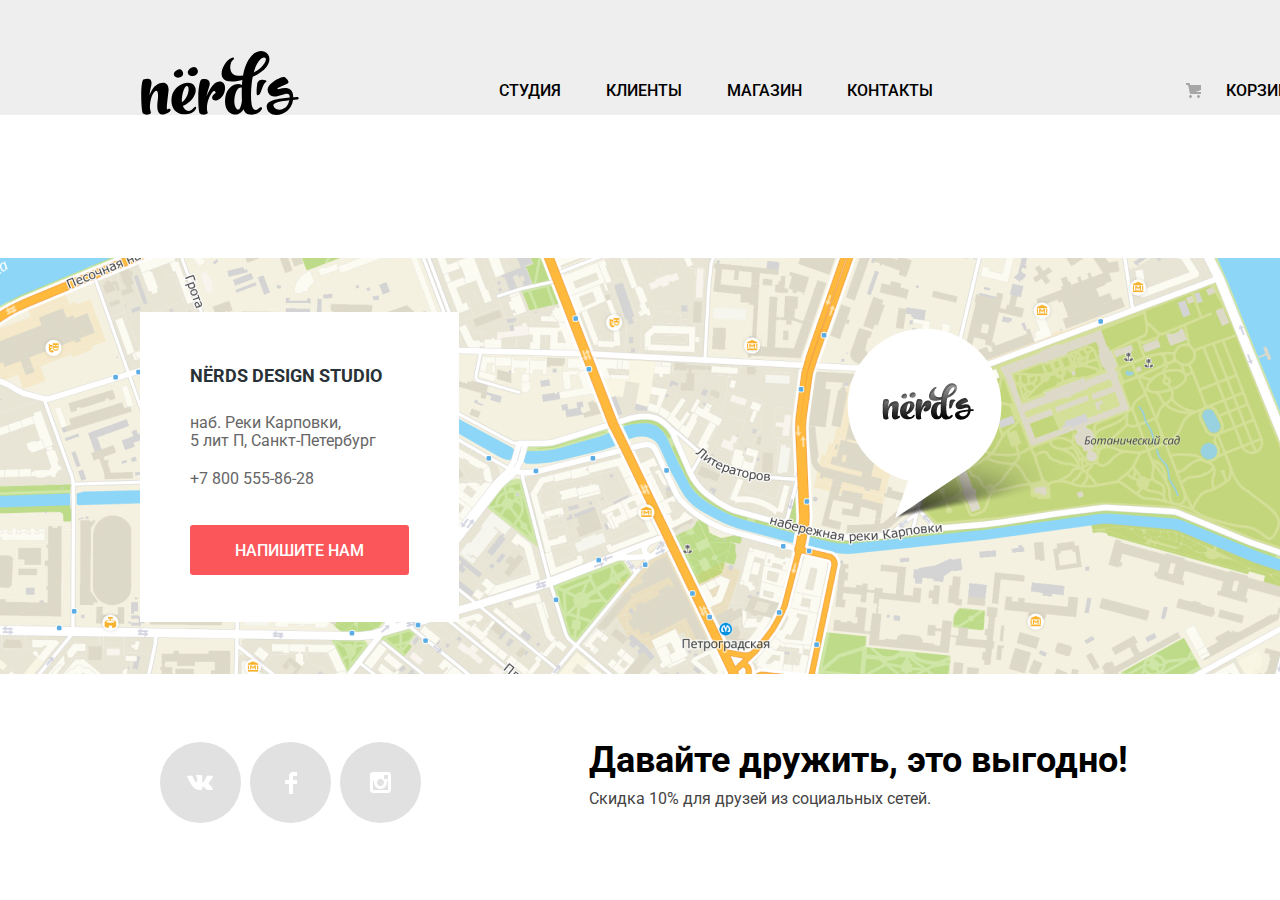
==== blank.html @ f20ac459 "upd" ====
<!DOCTYPE html>
<html class="page" lang="ru">

<head>
  <meta charset="utf-8" />
  <title>HTML Academy: Nerds</title>
  <link rel="icon" href="favicon.ico" />
  <link rel="icon" href="img/favicons/icon.svg" type="image/svg+xml" />
  <link rel="apple-touch-icon" href="img/favicons/180x180.png" sizes="180x180" />
  <link rel="manifest" href="manifest.webmanifest" />
  <link rel="stylesheet" href="https://fonts.googleapis.com/css2?family=Roboto:wght@400;500;700&display=swap" />
  <link rel="stylesheet" href="css/normalize.css" />
  <link rel="stylesheet" href="css/style.css" />
</head>

<body class="page-body">
  <header class="main-header">
    <nav class="main-navigation">
      <a class="header-logo" href="index.html"><img src="img/nerds-logo.svg" width="160" height="65"
        alt="Логотип Nerds"></a>
      <ul class="site-navigation">
        <li>
          <a class="site-navigation-link" href="index.html">Студия</a>
        </li>
        <li>
          <a class="site-navigation-link" href="blank.html">Клиенты</a>
        </li>
        <li>
          <a class="site-navigation-link" href="catalog.html">Магазин</a>
        </li>
        <li>
          <a class="site-navigation-link" href="blank.html">Контакты</a>
        </li>
      </ul>
      <div class="header-cart">
        <a href=""> корзина </a>
      </div>
    </nav>
</header>
  <main></main>
  <footer class="page-footer">
    <!-- тут будет карта -->
    <div class="map">
      <div class="map-image">
        <iframe src="https://yandex.ru/map-widget/v1/?um=constructor%3Ad5baaa5e708f5cc276d0650d82e32cb45ed8c13441041d5414aa9b1915f61ca3&amp;source=constructor"
        width="100%" height="416" frameborder="0" title="наб. Реки Карповки, 5 лит П, Санкт-Петербург"></iframe>
      </div>
      <img class="map-marker" src="img/map-marker.png" width="231" height="190" alt="маркер на карте" />
    </div>
    <div class="page__footer__container">
      <div class="contacts">
        <h2>NЁRDS DESIGN STUDIO</h2>
        <div class="adresse">
          <p>
            наб. Реки Карповки, <br>
            5 лит П, Санкт-Петербург
          </p>
          <p>
            <a class="contacts-phone" href="tel:+78005558628">+7 800 555-86-28</a>
          </p>
        </div>
        <a class="button contacts__btn">Напишите нам</a>
      </div>
      <div class="social">
        <h2 class="visually-hidden">Соц сети</h2>
        <ul>
          <li>
            <a class="social-button" href=""> <span class="visually-hidden">VK</span><svg width="27" height="15"
                viewBox="0 0 27 15" fill="none" xmlns="http://www.w3.org/2000/svg">
                <path
                  d="M16.138 11.51C17.094 11.201 18.318 13.55 19.621 14.449C20.599 15.13 21.348 14.983 21.348 14.983L24.821 14.933C24.821 14.933 26.636 14.821 25.778 13.379C25.707 13.259 25.275 12.31 23.193 10.357C21.016 8.31404 21.311 8.64504 23.932 5.11304C25.529 2.96004 26.168 1.64504 25.968 1.08504C25.776 0.546037 24.603 0.686037 24.603 0.686037L20.69 0.713037C20.309 0.714037 19.986 0.832037 19.839 1.22804C19.836 1.23204 19.218 2.89404 18.394 4.30704C16.653 7.29604 15.958 7.45504 15.67 7.26804C15.009 6.83504 15.176 5.53104 15.176 4.60404C15.176 1.70704 15.608 0.499037 14.33 0.187037C13.903 0.0830374 13.591 0.0150374 12.502 0.00503741C11.11 -0.0159626 9.92797 0.00503743 9.25797 0.334037C8.81297 0.557037 8.47197 1.04604 8.67897 1.07404C8.93897 1.10904 9.52197 1.23404 9.83397 1.66004C10.235 2.21204 10.223 3.44904 10.223 3.44904C10.223 3.44904 10.452 6.86004 9.68297 7.28304C9.15497 7.57304 8.43297 6.98104 6.87997 4.26704C6.08697 2.87904 5.48797 1.34504 5.48797 1.34504C5.48797 1.34504 5.37197 1.06004 5.16197 0.904037C4.91197 0.719037 4.56197 0.660037 4.56197 0.660037L0.84797 0.684037C0.84797 0.684037 0.28997 0.700037 0.0849697 0.946037C-0.0970303 1.16404 0.0699697 1.61404 0.0699697 1.61404C0.0699697 1.61404 2.97897 8.49504 6.27297 11.961C9.29297 15.143 12.725 14.932 12.725 14.932H14.28C14.28 14.932 14.749 14.878 14.989 14.62C15.213 14.38 15.203 13.929 15.203 13.929C15.203 13.929 15.172 11.82 16.138 11.51Z"
                  fill="white" />
              </svg>
            </a>
          </li>
          <li>
            <a class="social-button" href=""><span class="visually-hidden">FB</span><svg width="12" height="22"
                viewBox="0 0 12 22" fill="none" xmlns="http://www.w3.org/2000/svg">
                <path d="M12 4V0H8C5.79086 0 4 1.79086 4 4V8H0V12H4V22H8V12H12V8H8V4H12Z" fill="white" />
              </svg>
            </a>
          </li>
          <li>
            <a class="social-button" href=""><span class="visually-hidden">Insta</span><svg width="21" height="21"
                viewBox="0 0 21 21" fill="none" xmlns="http://www.w3.org/2000/svg">
                <path fill-rule="evenodd" clip-rule="evenodd"
                  d="M3 0H18C19.65 0 21 1.35 21 3V18C21 19.65 19.65 21 18 21H3C1.35 21 0 19.65 0 18V3C0 1.35 1.35 0 3 0ZM14 10.5C14 8.57 12.43 7 10.5 7C8.57 7 7 8.57 7 10.5C7 12.43 8.57 14 10.5 14C12.43 14 14 12.43 14 10.5ZM3 18V9H4.181C4.0626 9.49127 4.00186 9.99467 4 10.5C4 14.0899 6.91015 17 10.5 17C14.0899 17 17 14.0899 17 10.5C16.9986 9.99464 16.9379 9.49118 16.819 9H18V18H3ZM14 7H18V3H14V7Z"
                  fill="white" />
              </svg>
            </a>
          </li>
        </ul>
        <p>Давайте дружить, это выгодно!</p>
        <p>Скидка 10% для друзей из социальных сетей.</p>
      </div>
    </div>
  </footer>
  <!-- модальное окно -->
  <section class="modal">
    <div class="modal-window">
      <h2 class="modal-header"> Напишите нам</h2>
      <form action="https://echo.htmlacademy.ru" method="post">
        <fieldset>
          <ul class="modal-form" >
            <li class="form-item">
              <label class="modal-label" for="name">Ваше имя:</label>
              <input type="text" name="name" id="name" placeholder="Имя Фамилия" required>
            </li>
            <li class="form-item">
              <label class="modal-label" for="e-mail">Ваш email:</label>
              <input type="email" name="e-mail" id="e-mail" placeholder="email@example.com" required>
            </li>
            <li class="form-item">
              <label class="modal-label" for="mail">Текст письма:</label>
              <textarea id="mail" name="text" placeholder="В свободной форме" cols="30" rows="10"></textarea>
            </li>
          </ul>
        </fieldset>
        <button class="button modal-btn-send" type="submit" value="">Отправить</button>
      </form>
      <button class="modal-close" type="button" aria-label="Закрыть модальное окно">
        <svg width="21" height="21" viewBox="0 0 21 21" fill="none" xmlns="http://www.w3.org/2000/svg">
          <g clip-path="url(#clip0_26864_383)">
            <path
              d="M13.3391 10.5088L20.7163 3.13165C21.1056 2.74233 21.1056 2.1058 20.7163 1.71647L19.3011 0.300294C18.9118 -0.0890303 18.2752 -0.0890303 17.8859 0.300294L10.5088 7.67844L3.13163 0.301295C2.7423 -0.0880295 2.10577 -0.0880295 1.71645 0.301295L0.301271 1.71647C-0.0880537 2.1058 -0.0880537 2.74233 0.301271 3.13165L7.67842 10.5088L0.301271 17.8859C-0.0880537 18.2753 -0.0880537 18.9118 0.301271 19.3011L1.71745 20.7163C2.10678 21.1056 2.74331 21.1056 3.13263 20.7163L10.5098 13.3392L17.8869 20.7163C18.2762 21.1056 18.9128 21.1056 19.3021 20.7163L20.7173 19.3011C21.1066 18.9118 21.1066 18.2753 20.7173 17.8859L13.3391 10.5088Z"
              fill="#FB565A" />
          </g>
          <defs>
            <clipPath id="clip0_26864_383">
              <rect width="21" height="21" fill="white" />
            </clipPath>
          </defs>
        </svg>
      </button>
    </div>
  </section>
</body>

</html>
---- css/style.css ----
/* Variables */
:root {
  --basic-grey: #eeeeee;
  --basic-grey-2: #E1E1E1;
  --basic-grey-hover: #dfdfdf;
  --basic-grey-active: #d5d5d5;
  --basic-grey-current-pagination: #dbdbdb;
  --grey-scale: #D7DCDF;
  --grey-color: #ababab;
  --grey-color-2: #C1C1C1;
  --grey-color-3: #D7DCDE;
  --grey-color-4: #B4B9BB;
  --basic-black-color: #000000;
  --basic-black-color-opacity: rgba(0, 0, 0, 0.3);
  --basic-dark-color: #4D4D4D;
  --basic-text-color: #283136;
  --basic-white: #ffffff;
  --basic-white-opacity: rgba(255, 255, 255, 0.3);
  --basic--extra-grey: #666666;
  --basic-dark-grey: #444444;
  --basic-orange: #fb565a;
  --basic-orange-hover: #e74246;
  --basic-orange-active: #d7373b;
  --basic-green: #00ca74;
  --basic-green-hover: #00bc6c;
  --basic-green-active: #00aa62;
  --basic-yellow: #efc849;
  --basic-yellow-hover: #eab534;
  --basic-yellow-active: #e5a722;

}

/* Global */

.page-body {
  min-width: 1160px;
  margin: 0;
  padding: 0;
  font-family: "Roboto", "Arial", sans-serif;
  font-weight: 400;
  font-size: 16px;
  line-height: 24px;
  color: var(--basic-text-color);
  background-color: var(--basic-white);

  min-height: 100%;
  display: grid;
  grid-template-rows: min-content 1fr min-content;
  align-content: start;
}

.page {
  height: 100%;
}

a {
  text-decoration: none;
}

img {
  max-width: 100%;
  height: auto;
}

.visually-hidden {
  position: absolute;
  width: 1px;
  height: 1px;
  margin: -1px;
  border: 0;
  padding: 0;
  white-space: nowrap;
  clip-path: inset(100%);
  clip: rect(0 0 0 0);
  overflow: hidden;
}

li {
  list-style-type: none;
}

p {
  margin: 0;
}

/* header */

.main-header{
  background-color: var(--basic-grey);
}
/* main-navigation  */
.main-navigation {
  background-color: var(--basic-grey);
  line-height: 30px;
  font-weight: 500;
  text-transform: uppercase;
  color: var(--basic-black-color);
  display: grid;
  grid-template-columns: 160px 1fr min-content;
  gap: 25px;
  width: 1160px;
  margin: 0 auto;
  align-items: center;
  padding-top: 50px;
  padding-left: 20px;
  padding-right: 20px;
}

.site-navigation {
  list-style-type: none;
  color: var(--basic-black-color);
  margin: 0;
  padding: 0;
  margin-left: auto;
  margin-right: auto;
  display: flex;
  flex-wrap: wrap;
  justify-content: center;
  height: 65px;
  align-items: center;
}

.site-navigation li {
  padding-top: 26px;
  padding-bottom: 9px;
  z-index: 2;
}

.site-navigation-link {
  margin-right: 45px;
  flex-grow: 1;
}

.header-cart {
  padding-left: 50px;
  height: 65px;
  vertical-align: middle;

}

.header-cart a {
  display: block;
  padding-top: 26px;
  padding-bottom: 9px;
  position: relative;
}

.header-cart a::before {
  content: "";
  position: absolute;
  width: 15px;
  height: 15px;
  top: 33px;
  left: -40px;
  background-image: url(/img/cart-icon.svg);
  background-repeat: no-repeat;
  background-position: 0 0;
}

.site-navigation-link,
.header-cart a {
  color: var(--basic-black-color);
}

.site-navigation-link:hover,
.header-cart a:hover {
  color: var(--basic-orange);
}

.site-navigation-link:active,
.header-cart a:active {
  color: var(--basic-black-color);
  opacity: 30%;
}

.main-header-logo,
.header-logo {
  width: 160px;
  height: 65px;
}

.main-navigation a img {
  height: 65px;
  width: 160px;
}

.main-header-logo:hover,
.header-logo:hover {
  opacity: 70%;
}

.main-header-logo:active,
.header-logo:active {
  opacity: 30%;
}

.current {
  border-bottom: 2px solid var(--basic-orange);
  padding-bottom: 13px;
}

/* MAIN */
/* .slides, */
.slider,
.services,
.about-company,
.partners,
.page__footer__container,
.social,
.wrapper-catalog-page-header,
.wrapper-catalog-page {
  width: 1160px;
  margin: 0 auto;
  padding-left: 20px;
  padding-right: 20px;
}

.slides-container {
  background-color: var(--basic-grey);
  margin-bottom: 80px;

}

.slider {
  position: relative;
}

.slider-list {
  margin: 0;
  padding: 0;
}

.slider-item {
  position: relative;
  min-height: 431px;
}

.slider-item p {
  position: relative;
  z-index: 1;
}

.slide-1::after {
  content: "";
  position: absolute;
  width: 760px;
  height: 431px;
  background-image: url(/img/nerds-index-slide1.png);
  background-repeat: no-repeat;
  bottom: 0;
  right: 0;
}

.slide-1 p:first-child {
  font-weight: 500;
  font-size: 55px;
  line-height: 55px;
  padding-top: 78px;
  margin-bottom: 25px;
}

.slide-1 p:nth-child(2) {
  margin-bottom: 38px;
}

.slide-2::after {
  content: "";
  position: absolute;
  width: 760px;
  height: 431px;
  background-image: url(/img/nerds-index-slide2.png);
  background-repeat: no-repeat;
  bottom: 0;
  right: 0;
}

.slide-2 p:first-child {
  font-weight: 500;
  font-size: 55px;
  line-height: 55px;
  padding-top: 78px;
  margin-bottom: 37px;
}

.slide-2 p:nth-child(2) {
  margin-bottom: 27px;
}

.slide-3::after {
  content: "";
  position: absolute;
  width: 760px;
  height: 431px;
  background-image: url(/img/nerds-index-slide3.png);
  background-repeat: no-repeat;
  bottom: 0;
  right: 0;
}

.slide-3 p:first-child {
  font-weight: 500;
  font-size: 55px;
  line-height: 55px;
  padding-top: 78px;
  margin-bottom: 37px;
}

.slide-3 p:nth-child(2) {
  margin-bottom: 26px;
}

.slider-controls {
  position: absolute;
  z-index: 3;
  bottom: 96px;
  left: 540px;
  min-width: 88px;
  display: flex;
  justify-content: space-between;
}

.slider-controls button {
  padding: 0;
  width: 18px;
  height: 18px;
  margin-right: 17px;
  background-color: var(--basic-white);
  border: none;
  border-radius: 50%;
  position: relative;
  cursor: pointer;
}

.slider-controls .current::after {
  content: "";
  position: absolute;
  left: 5px;
  top: 5px;
  width: 8px;
  height: 8px;
  background-color: transparent;
  border: 2px solid var(--grey-color-2);
  border-radius: 50%;
  box-sizing: border-box;
}

.slide {
  display: none;
}

.slide-current {
  display: block;
}

/* services */

.services {
  width: 1100px;
  min-height: auto;
  border-bottom: 2px solid var(--basic-grey);
  padding-bottom: 80px;
  padding-left: 20px;
  padding-right: 20px;
}

.services-list {
  padding: 0;
  margin: 0;
  display: grid;
  grid-template-columns: repeat(3, 1fr);
  gap: 40px;

}

.services-item {
  padding-top: 170px;
  width: 300px;
  height: auto;
  background-repeat: no-repeat;
}

.services-item:nth-child(1) {
  background-image: url(/img/illustration-1.jpg);
}

.services-item:nth-child(2) {
  background-image: url(/img/illustration-2.jpg);
}

.services-item:last-child {
  background-image: url(/img/illustration-3.jpg);
}

.services-item h3 {
  margin: 0;
  padding-bottom: 16px;
  font-weight: 700;
  font-size: 24px;
  line-height: 30px;
  text-transform: uppercase;
  color: var(--basic-black-color);
}

.services-item p {
  margin-bottom: 0;
  padding-bottom: 32px;
}

/* section about company  */
.about-company {
  display: flex;
  justify-content: space-between;
  align-items: stretch;
  padding-top: 39px;
  padding-bottom: 75px;
}

.about-company-tagline {
  font-weight: 500;
  font-size: 45px;
  line-height: 45px;
  color: var(--basic-black-color);
  margin-top: 34px;
  margin-bottom: 32px;
}

.features dt {
  font-weight: 700;
  font-size: 16px;
  line-height: 24px;
  margin-bottom: 20px;
  text-transform: uppercase;
}

.features-item {
  margin: 0;
}

.features-item::before {
  content: "";
  width: 25px;
  height: 2px;
  background-color: var(--basic-orange);
  display: inline-block;
  vertical-align: middle;
  margin-right: 7px;
}

.advantage p {
  font-weight: 700;
  font-size: 16px;
  line-height: 24px;
  margin-bottom: 31px;
}

.advantage-list dt {
  font-weight: 700;
  font-size: 45px;
  line-height: 64px;
}

.advantage-list dd {
  font-weight: 400;
  font-size: 16px;
  line-height: 18px;
}

.about-company-left-column {
  display: flex;
  flex-direction: column;
  justify-content: space-between;
  width: 650px;

}

.about-company-mission {
  margin-bottom: 40px;
}

.features dl {
  margin: 0;
  padding: 0;
}

.features-item {
  margin-bottom: 25px;
}

.features-item:last-child {
  margin-bottom: 0;
}

.about-company-right-column {
  display: flex;
  flex-direction: column;
  justify-content: space-between;
  align-items: flex-end;
  width: 360px;
}

.advantage {
  position: relative;
  padding-top: 284px;
}

.advantage::before {
  content: "";
  position: absolute;
  width: 360px;
  height: 208px;
  top: 0;
  left: 0;
  background-image: url(/img/nerds-illustration.png);
  background-repeat: no-repeat;
}

.advantage p {
  text-align: center;
  text-transform: uppercase;
}

.advantage-list {
  display: grid;
  grid-template-columns: repeat(3, 1fr);
  column-gap: 20px;
  row-gap: 10px;
  padding: 0;
  margin: 0;
}

.advantage-list dt {
  grid-row: 1 / 2;
  margin: 0;
}

.advantage-list dd {
  margin: 0;
}

/* section partners  */

.partners {
  margin-bottom: 80px;
}

.partners ul {
  margin: 0;
  padding: 0;
  display: grid;
  grid-template-columns: repeat(4, 1fr);
  grid-template-rows: 90px;
  row-gap: 10px;
  border-bottom: 2px solid var(--basic-grey);
  border-top: 2px solid var(--basic-grey);
  align-items: center;
  text-align: center;
  padding-top: 46px;
  padding-bottom: 44px;
  position: relative;
}

.partner img {
  opacity: 0.2;
  position: relative;
}

.partner img:hover {
  opacity: 1;
}

.partner img:active {
  opacity: 0.1;
}

.partners-item {
  position: relative;
}

.partners-item::after {
  content: "";
  position: absolute;
  display: block;
  width: 2px;
  height: 52px;
  background-color: var(--basic-grey);
  right: 0;
  top: 50%;
  transform: translateY(-50%);
}

.partners-item:nth-child(4n)::after {
  display: none;
}


/* ALL SITE Buttons */

.button {
  text-transform: uppercase;
  border-radius: 3px;
  font-weight: 500;
  font-size: 16px;
  line-height: 18px;
  cursor: pointer;
  border: none;
}

.button-more {
  display: inline-block;
  vertical-align: middle;
  padding-top: 17px;
  padding-right: 54px;
  padding-bottom: 15px;
  padding-left: 54px;
  margin-bottom: 80px;
}

.contacts__btn {
  padding-top: 17px;
  padding-bottom: 15px;
  padding-left: 45px;
}

.button-orange,
.button-green,
.button-yellow {
  padding-top: 17px;
  padding-right: 40px;
  padding-bottom: 15px;
  padding-left: 40px;
}

.contacts__btn,
.button-price,
.button-more,
.button-orange,
.modal-btn-send {
  background-color: var(--basic-orange);
  color: var(--basic-white);
}

.contacts__btn:hover,
.button-price:hover,
.button-more:hover,
.button-orange:hover,
.modal-btn-send:hover {
  background-color: var(--basic-orange-hover);
}

.contacts__btn:active,
.button-price:active,
.button-more:active,
.button-orange:active,
.modal-btn-send:active {
  background-color: var(--basic-orange-active);
  color: var(--basic-white-opacity);
}

.button-green {
  background-color: var(--basic-green);
  color: var(--basic-white);
}

.button-green:hover {
  background-color: var(--basic-green-hover);
}

.button-green:active {
  background-color: var(--basic-green-active);
  color: var(--basic-white-opacity);
}

.button-yellow {
  background-color: var(--basic-yellow);
  color: var(--basic-white);
}

.button-yellow:hover {
  background-color: var(--basic-yellow-hover);
}

.button-yellow:active {
  background-color: var(--basic-yellow-active);
  color: var(--basic-white-opacity);
}

.button-price {
  border: none;
  padding: 17px 72px 15px 72px;
  margin-bottom: 44px;
  margin-left: 10px;
  margin-right: 10px;
}

.product-pagination-btn,
.current-pagination-btn {
  background-color: var(--basic-grey);
  font-weight: 500;
  font-size: 16px;
  line-height: 18px;
  color: var(--basic-black-color);
  border: none;
}

.filters-btn {
  border: none;
  width: 260px;
  height: 50px;
  margin-bottom: 60px;
  /*в случае недополнения product-items*/
}

.filters-btn,
.product-pagination-btn {
  background-color: var(--basic-grey);
}

.filters-btn:hover,
.product-pagination-btn:hover {
  background-color: var(--basic-grey-hover);
}

.filters-btn:active,
.product-pagination-btn:active {
  background-color: var(--basic-grey-active);
  box-shadow: inset 0px 3px 0px rgba(0, 1, 1, 0.1);
  color: var(--basic-black-color-opacity);
}

.modal-btn-send {
  margin-top: 47px;
  margin-bottom: 84px;
  margin-left: 100px;
  padding-top: 17px;
  padding-right: 83px;
  padding-bottom: 15px;
  padding-left: 83px;

}

.png-btn {
  display: block;
  height: 50px;
  width: 50px;
  text-align: center;
  line-height: 50px;
}

.next-page {
  width: 260px;
}

.current-pagination-btn {
  background-color: var(--basic-white);
  border: 3px solid var(--basic-grey-current-pagination);
  box-sizing: border-box;
  line-height: 47px;

}


/* footer  */
.page-footer {
  position: relative;
}
.map {
  margin: 0 auto;
  margin-bottom: 68px;
  width: 100%;
}

.map-image {
  min-width: 1440px;
  height: 416px;
  background-image: url(/img/map_and_marker.jpg);
  background-repeat: no-repeat;
  background-position: center;
}

.map-marker {
  display: none;
  position: absolute;
  top: 70px;
  left: 970px;
}

.contacts p,
.contacts-phone {
  color: var(--basic--extra-grey);
}

.contacts h2 {
  margin: 0;
  font-weight: 700;
  font-size: 18px;
  line-height: 30px;
  margin-bottom: 23px;
}

.contacts {
  background-color: var(--basic-white);
  min-height: 308px;
  width: 319px;
  box-sizing: border-box;
  position: absolute;
  top: 54px;
}

.contacts {
  padding: 49px 50px 47px 50px;
  display: flex;
  flex-direction: column;
  justify-content: space-between;
}

.adresse {
  display: flex;
  flex-direction: column;
  justify-content: space-between;
  min-height: 72px;
  font-weight: 400;
  font-size: 16px;
  line-height: 18px;
  margin-bottom: 37px;
}
.adresse p:first-child{
  margin-bottom: 20px;
}



/* social на Grid */
.social {
  display: grid;
  grid-template-columns: repeat(12, 1fr);
  margin-bottom: 68px;
}

.social ul {
  grid-column: 1/4;
  grid-row: 1/43;
  margin: 0;
  padding: 0;
  display: flex;
  flex-wrap: wrap;
}

.social ul li {
  margin-right: 9px;
  margin-bottom: 9px;
}


.social ul li:last-child {
  margin-right: 0;
}

.social-button {
  width: 81px;
  height: 81px;
  background-color: var(--basic-grey-2);
  border-radius: 50%;
  display: flex;
  justify-content: center;
  align-items: center;
}

.social-button:hover {
  background-color: var(--basic-orange-hover);
}

.social-button:active {
  background-color: var(--basic-orange-active);
}

.social-button:active svg {
  opacity: 30%;
}

.social p:first-of-type {
  grid-column: 4/12;
  grid-row: 1/2;
  margin-bottom: 10px;
}

.social p:last-of-type {
  grid-column: 4/12;
  grid-row: 2/3;
}

.social p:first-of-type {
  font-weight: 700;
  font-size: 36px;
  line-height: 36px;
  color: var(--basic-black-color);
  margin-left: 139px;
}

.social p:last-of-type {
  font-weight: 400;
  font-size: 16px;
  line-height: 22px;
  color: var(--basic-dark-grey);
  margin-left: 139px;
}

/* modal  */
.modal {
  position: fixed;
  left: 50%;
  top: 50%;
  transform: translate(-50%, -50%);
  z-index: 3;
  display: none;
}

.modal-window {
  position: relative;
  min-height: 590px;
  width: 960px;
  background-color: var(--basic-white);
  box-shadow: 0px 20px 40px rgba(0, 0, 0, 0.4);
}

.modal-header {
  font-weight: 700;
  font-size: 45px;
  line-height: 53px;
  color: var(--basic-black-color);
  padding-top: 63px;
  padding-bottom: 37px;
  margin: 0;
  margin-left: 100px;
  margin-right: 100px;
}

.modal-form {
  display: flex;
  flex-wrap: wrap;
  justify-content: space-between;
  width: 760px;
  margin-left: 100px;
  margin-right: 100px;
}

.form-item {
  width: 360px;
}

.form-item:nth-child(3) {
  width: 760px;
  height: 150px;
}

.form-item:first-child {
  margin-right: 40px;
  margin-bottom: 34px;
}

.form-item input,
.form-item textarea {
  width: 100%;
  height: 50px;
  box-sizing: border-box;
  border: 2px solid var(--grey-color-3);
  border-radius: 3px;
  padding-top: 16px;
  padding-left: 16px;
  padding-right: 14px;
  padding-bottom: 16px;
}

.form-item textarea {
  height: 118px;
  margin-bottom: 47px;
  resize: none;
}

.form-item input:hover,
.form-item textarea:hover {
  border-color: var(--grey-color-4);
}

.form-item input:invalid,
.form-item textarea:invalid {
  border-color: var(--basic-orange-hover);
  color: var(--basic-orange-hover);
}


/* .form-item input:not(:focus):invalid,
.form-item textarea:not(:focus):invalid {
  border-color: var(--grey-color-3);
} */


.modal-label {
  font-weight: 700;
  font-size: 16px;
  line-height: 18px;
  color: var(--basic-black-color);
}



.modal-close {
  position: absolute;
  top: 78px;
  right: 99px;
  width: 21px;
  height: 21px;
  border: none;
  background-color: transparent;
  cursor: pointer;
}

.modal-close svg {
  opacity: 0.3;
}

.modal-close:hover svg {
  opacity: 1;
}

.modal-close:active svg {
  opacity: 0.1;
}

/* PAGE catalog */


.catalog-page-header {
  margin-top: 0;
  padding-top: 72px;
  padding-bottom: 108px;
  text-align: center;
  margin-bottom: 55px;
  font-weight: 500;
  font-size: 55px;
  line-height: 55px;
  color: var(--basic-black-color);
  background-color: var(--basic-grey);
}

.container-catalog-page-bar {
  background-color: var(--basic-grey);
}

/* wrapper-catalog-page  GRID*/
.wrapper-catalog-page {
  display: grid;
  grid-template-columns: 260px 1fr;
  grid-template-rows: max-content 1fr max-content;
}

.filters-bar {
  grid-row: 1/-1;
}

.sort-bar {
  grid-area: 1/2/2/4;
  margin-left: 140px;
}

.product-bar {
  grid-area: 2/2/3/4;
  margin-bottom: 54px;
  margin-left: 140px;
}

.product-pagination {
  grid-area: 3/2/4/3;
}


/* filters-bar and sort-bar section */
fieldset {
  border: none;
  margin: 0;
  padding: 0;
}

.range-filter {
  width: 260px;
  margin-top: 49px;
}

.filter-item legend {
  font-weight: 700;
  font-size: 18px;
  line-height: 30px;
  color: var(--basic-black-color);
  text-transform: uppercase;
}

.range-controls {
  position: relative;
  height: 41px;
  margin-bottom: 15px;
  background-color: var(--basic-grey);
  border-radius: 5px;
  padding-top: 39px;
  padding-left: 20px;
  padding-right: 20px;
}

.range-controls .scale {
  height: 2px;
  background: var(--grey-scale);
}

.bar {
  width: 70%;
  height: 2px;
  background: var(--basic-green);
}

.toggle {
  position: absolute;
  top: 30px;
  left: 0;
  width: 4px;
  height: 4px;
  padding: 0;
  border: 8px solid var(--basic-white);
  background-color: var(--grey-color);
  border-radius: 50%;
  box-shadow: 0px 2px 1px rgba(0, 0, 0, 0.15);
  cursor: pointer;
}

.toggle-min {
  left: 10px;
}

.toggle-max {
  left: 165px;
}

.price-controls {
  display: flex;
  justify-content: space-between;
}

.price-controls label {
  text-transform: uppercase;
  font-family: "Roboto", "Arial", sans-serif;
  font-size: 16px;
}

.price-controls input {
  width: 60px;
  padding: 10px;
  margin-left: 10px;
  text-align: center;
  color: var(--basic-text-color);
  border: none;
  border-radius: 5px;
  background: var(--basic-grey);
  font-family: inherit;
  font-size: inherit;
  font-family: inherit;
  font-size: inherit;
}

fieldset ul {
  margin: 0;
  padding: 0;
}

.filters-bar-form fieldset:nth-child(1) {
  margin-bottom: 54px;
}

.filters-bar-form fieldset:nth-child(2) {
  margin-bottom: 28px;
}

.filters-bar-form fieldset:nth-child(3) {
  margin-bottom: 31px;
}

.filters {
  font-weight: 700;
  font-size: 18px;
  line-height: 30px;
  color: var(--basic-black-color);
  text-transform: uppercase;
  margin-bottom: 16px;
}

.filters-item {
  font-weight: 400;
  font-size: 16px;
  line-height: 20px;
  color: var(--basic-text-color);
}

.filters-item-radio {
  margin-bottom: 15px;
}

.filters-item label {
  position: relative;
  display: block;
  cursor: pointer;
  user-select: none;
}


.filters-item-check {
  margin-bottom: 17px;
}

.check,
.radio {
  padding-left: 36px;
}

/* checkbox & radiobutton */

/* radiobutton */
.filter-input-radio+label::before,
.filter-input-radio:checked+label::after {
  content: "";
  position: absolute;
  left: 11px;
  top: 50%;
  transform: translate(-50%, -50%);
  box-sizing: border-box;
  border-radius: 50%;
  opacity: 0.4;
}

.filter-input-radio+label::before {
  height: 25px;
  width: 25px;
  border: 4px solid var(--basic-dark-color);
}

.filter-input-radio:checked+label::after {
  height: 9px;
  width: 9px;
  background-color: var(--basic-dark-color);
}

/* checkbox */
.filter-input-checkbox+label::before,
.filter-input-checkbox:checked+label::after {
  content: "";
  position: absolute;
  left: 0;
  top: 0;
  width: 25px;
  height: 23px;
  opacity: 0.4;
  background-repeat: no-repeat;
}

.filter-input-checkbox+label::before {
  background-image: url(/img/checkbox-off.svg);
}

.filter-input-checkbox:checked+label::after {
  background-image: url(/img/checkbox-on.svg);
}

.filter-input-checkbox:checked+label::before {
  display: none;
}

/* checkbox & radio :hover :focus */

.filter-input-radio:hover+label::before,
.filter-input-radio:checked:hover+label::after,
.filter-input-radio:focus+label::before,
.filter-input-radio:checked:focus+label::after,
.filter-input-checkbox:hover+label::before,
.filter-input-checkbox:checked:hover+label::after,
.filter-input-checkbox:focus+label::before,
.filter-input-checkbox:checked:focus+label::after {
  opacity: 1;
}

/* checkbox & radio disabled */
.filter-input-radio:checked:disabled+label::after,
.filter-input-radio:checked:disabled+label::before,
.filter-input-radio:disabled+label::after,
.filter-input-radio:disabled+label::before {
  opacity: 0.1;
}

.filter-input-checkbox:disabled+label::before,
.filter-input-checkbox:checked:disabled+label::after {
  content: "";
  position: absolute;
  left: 0;
  top: 0;
  width: 25px;
  height: 23px;
  background-repeat: no-repeat;
  opacity: 1;
}

.filter-input-checkbox:disabled+label::before {
  background-image: url(/img/checkbox-off-disabled.svg);

}

.filter-input-checkbox:checked:disabled+label::after {
  background-image: url(/img/checkbox-on-disabled.svg);
}

input[disabled]+label {
  opacity: 0.3;
}

/* sort-bar */

.sort {
  display: flex;
  justify-content: flex-end;
  align-items: baseline;
}

.sort-legend {
  font-weight: 700;
  font-size: 18px;
  line-height: 30px;
  color: var(--basic-black-color);
  text-transform: uppercase;
  margin-bottom: 48px;
  margin-right: auto;

}

.sort-list,
.sort-arrows {
  display: flex;
  margin: 0;
  padding: 0;
}

.sort-item-arrows {
  margin-left: 18px;
}

.sort-item {
  margin-right: 26px;
}

.sort-list li:last-child {
  margin-right: 29px;
}

.sort-item a,
.sort-item-arrows a {
  font-weight: 400;
  font-size: 14px;
  line-height: 18px;
  color: var(--basic-black-color);
  opacity: 30%;
  text-transform: uppercase;
}

.sort-item a:hover,
.sort-item-arrows a:hover {
  opacity: 60%;
}

.sort-item a:focus,
.sort-item-arrows a:focus {
  opacity: 100%;
}

/* product-bar section */
.product {
  margin: 0;
  padding: 0;
  display: grid;
  grid-template-columns: 1fr 1fr;
  row-gap: 30px;
  column-gap: 40px;
}

.product-item-name {
  font-weight: 700;
  font-size: 18px;
  line-height: 30px;
  color: var(--basic-black-color);
}

.product-item-name:hover {
  color: var(--basic-orange);
}

.product-item-name:active {
  color: var(--basic-black-color);
  opacity: 30%;
}

.product-description {
  font-weight: 400;
  font-size: 16px;
  line-height: 18px;
  color: var(--basic--extra-grey);
  margin-bottom: 32px;
  padding: 0 10px;
}

/* product-item Flex */

.product-item {
  display: flex;
  flex-direction: column;
  width: 100%;
  min-height: 620px;
  justify-content: flex-start;
  position: relative;
  border-bottom-left-radius: 5px;
  border-bottom-right-radius: 5px;
}

.product-item:hover {
  box-shadow: 0px 6px 15px 0px #00000040;
}

.product-item-header {
  display: flex;
  align-items: center;
  padding: 0;
  width: 100%;
  height: 40px;
  background-color: var(--basic-dark-color);
  order: 1;
  opacity: 12%;
  border-top-left-radius: 5px;
  border-top-right-radius: 5px;
}

.product-item-header li {
  width: 14px;
  height: 14px;
  background-color: var(--basic-white);
  border-radius: 50%;
  margin-left: 9px;
}

.product-item-header li:first-child {
  margin-left: 16px;
}

.about-product {
  order: 3;
  width: 100%;
  min-height: 231px;
  background-color: var(--basic-grey);
  position: absolute;
  bottom: 0px;
  text-align: center;
  border-bottom-left-radius: 5px;
  border-bottom-right-radius: 5px;
  display: none;
}

.product-item-name {
  margin-top: 26px;
  margin-bottom: 12px;
  padding: 0 10px;
}

.product-image {
  height: 578px;
  width: 358px;
  border: 1px solid rgba(0, 0, 0, 0.1);
  background-color: #F2F2F2;
  border-bottom-left-radius: 5px;
  border-bottom-right-radius: 5px;
  order: 2;
  align-self: center;
  cursor: pointer;
}

.product-image img {
  height: 578px;
  border-bottom-left-radius: 5px;
  border-bottom-right-radius: 5px;
  object-fit: contain;
}

.product li:hover .product-item-header {
  opacity: 1;
}

.product li:hover .about-product {
  display: block;
}


/* product-pagination FLEX  */
.product-pagination {
  display: flex;
  justify-content: flex-start;
  flex-wrap: wrap;
  margin: 0;
  padding: 0;
  margin-left: 140px;
  margin-bottom: 50px;
}

.product-pagination li {
  margin-right: 11px;
  margin-bottom: 10px;
}
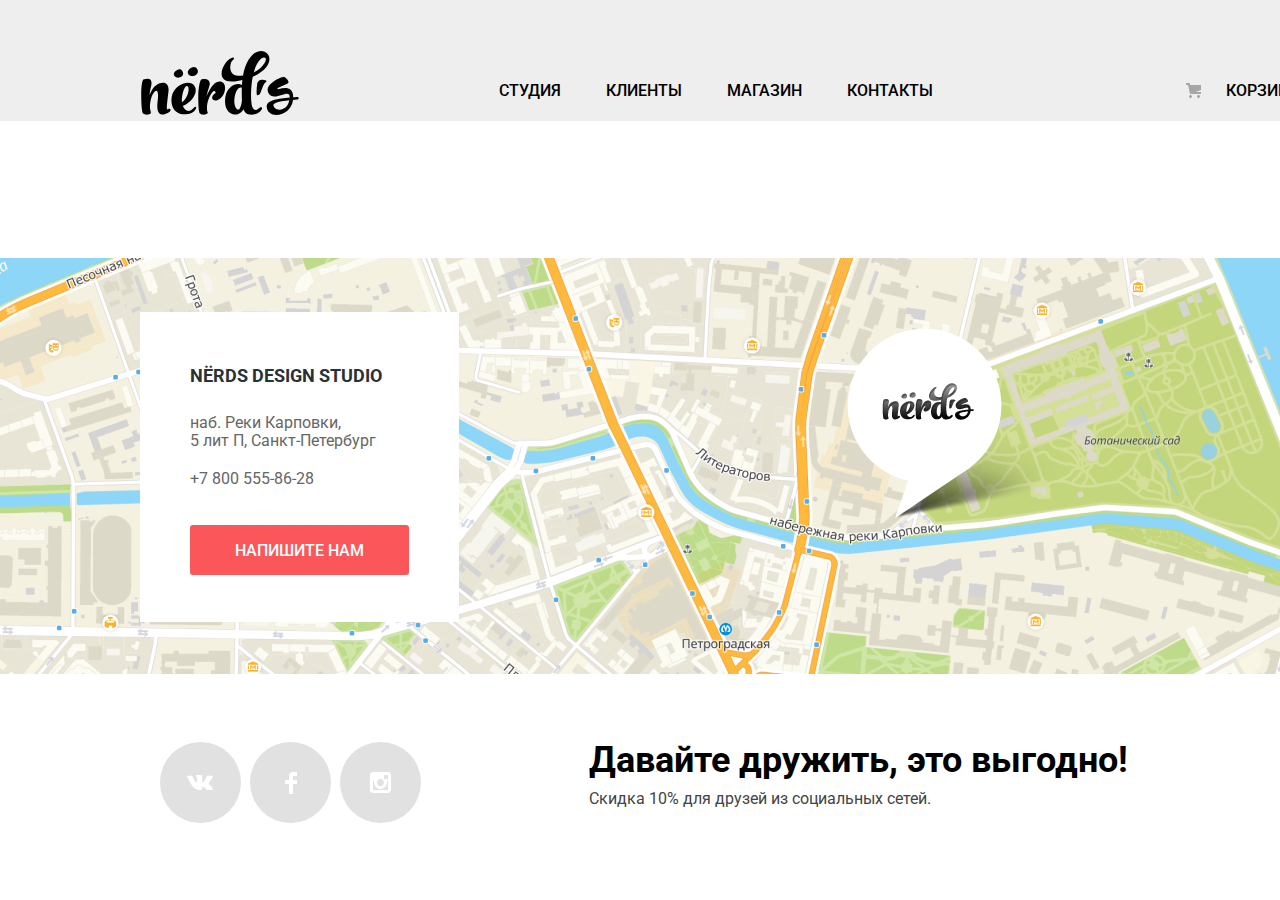
==== commit c84db59d: "upd 16/11/22" ====
--- a/blank.html
+++ b/blank.html
@@ -17,7 +17,7 @@
   <header class="main-header">
     <nav class="main-navigation">
       <a class="header-logo" href="index.html"><img src="img/nerds-logo.svg" width="160" height="65"
-        alt="Логотип Nerds"></a>
+        alt="Логотип интернет магазина Nerds"></a>
       <ul class="site-navigation">
         <li>
           <a class="site-navigation-link" href="index.html">Студия</a>
@@ -59,13 +59,13 @@
             <a class="contacts-phone" href="tel:+78005558628">+7 800 555-86-28</a>
           </p>
         </div>
-        <a class="button contacts__btn">Напишите нам</a>
+        <a class="button contacts__btn" href="" aria-label="открыть окно для связи с нами">Напишите нам</a>
       </div>
       <div class="social">
         <h2 class="visually-hidden">Соц сети</h2>
         <ul>
           <li>
-            <a class="social-button" href=""> <span class="visually-hidden">VK</span><svg width="27" height="15"
+            <a class="social-button" href=""> <span class="visually-hidden">ВКонтакте</span><svg aria-hidden="true" focusable="false" width="27" height="15"
                 viewBox="0 0 27 15" fill="none" xmlns="http://www.w3.org/2000/svg">
                 <path
                   d="M16.138 11.51C17.094 11.201 18.318 13.55 19.621 14.449C20.599 15.13 21.348 14.983 21.348 14.983L24.821 14.933C24.821 14.933 26.636 14.821 25.778 13.379C25.707 13.259 25.275 12.31 23.193 10.357C21.016 8.31404 21.311 8.64504 23.932 5.11304C25.529 2.96004 26.168 1.64504 25.968 1.08504C25.776 0.546037 24.603 0.686037 24.603 0.686037L20.69 0.713037C20.309 0.714037 19.986 0.832037 19.839 1.22804C19.836 1.23204 19.218 2.89404 18.394 4.30704C16.653 7.29604 15.958 7.45504 15.67 7.26804C15.009 6.83504 15.176 5.53104 15.176 4.60404C15.176 1.70704 15.608 0.499037 14.33 0.187037C13.903 0.0830374 13.591 0.0150374 12.502 0.00503741C11.11 -0.0159626 9.92797 0.00503743 9.25797 0.334037C8.81297 0.557037 8.47197 1.04604 8.67897 1.07404C8.93897 1.10904 9.52197 1.23404 9.83397 1.66004C10.235 2.21204 10.223 3.44904 10.223 3.44904C10.223 3.44904 10.452 6.86004 9.68297 7.28304C9.15497 7.57304 8.43297 6.98104 6.87997 4.26704C6.08697 2.87904 5.48797 1.34504 5.48797 1.34504C5.48797 1.34504 5.37197 1.06004 5.16197 0.904037C4.91197 0.719037 4.56197 0.660037 4.56197 0.660037L0.84797 0.684037C0.84797 0.684037 0.28997 0.700037 0.0849697 0.946037C-0.0970303 1.16404 0.0699697 1.61404 0.0699697 1.61404C0.0699697 1.61404 2.97897 8.49504 6.27297 11.961C9.29297 15.143 12.725 14.932 12.725 14.932H14.28C14.28 14.932 14.749 14.878 14.989 14.62C15.213 14.38 15.203 13.929 15.203 13.929C15.203 13.929 15.172 11.82 16.138 11.51Z"
@@ -74,14 +74,14 @@
             </a>
           </li>
           <li>
-            <a class="social-button" href=""><span class="visually-hidden">FB</span><svg width="12" height="22"
+            <a class="social-button" href=""><span class="visually-hidden">FaceBook</span><svg aria-hidden="true" focusable="false" width="12" height="22"
                 viewBox="0 0 12 22" fill="none" xmlns="http://www.w3.org/2000/svg">
                 <path d="M12 4V0H8C5.79086 0 4 1.79086 4 4V8H0V12H4V22H8V12H12V8H8V4H12Z" fill="white" />
               </svg>
             </a>
           </li>
           <li>
-            <a class="social-button" href=""><span class="visually-hidden">Insta</span><svg width="21" height="21"
+            <a class="social-button" href=""><span class="visually-hidden">Instagram</span><svg aria-hidden="true" focusable="false" width="21" height="21"
                 viewBox="0 0 21 21" fill="none" xmlns="http://www.w3.org/2000/svg">
                 <path fill-rule="evenodd" clip-rule="evenodd"
                   d="M3 0H18C19.65 0 21 1.35 21 3V18C21 19.65 19.65 21 18 21H3C1.35 21 0 19.65 0 18V3C0 1.35 1.35 0 3 0ZM14 10.5C14 8.57 12.43 7 10.5 7C8.57 7 7 8.57 7 10.5C7 12.43 8.57 14 10.5 14C12.43 14 14 12.43 14 10.5ZM3 18V9H4.181C4.0626 9.49127 4.00186 9.99467 4 10.5C4 14.0899 6.91015 17 10.5 17C14.0899 17 17 14.0899 17 10.5C16.9986 9.99464 16.9379 9.49118 16.819 9H18V18H3ZM14 7H18V3H14V7Z"
@@ -119,7 +119,7 @@
         <button class="button modal-btn-send" type="submit" value="">Отправить</button>
       </form>
       <button class="modal-close" type="button" aria-label="Закрыть модальное окно">
-        <svg width="21" height="21" viewBox="0 0 21 21" fill="none" xmlns="http://www.w3.org/2000/svg">
+        <svg aria-hidden="true" focusable="false" width="21" height="21" viewBox="0 0 21 21" fill="none" xmlns="http://www.w3.org/2000/svg">
           <g clip-path="url(#clip0_26864_383)">
             <path
               d="M13.3391 10.5088L20.7163 3.13165C21.1056 2.74233 21.1056 2.1058 20.7163 1.71647L19.3011 0.300294C18.9118 -0.0890303 18.2752 -0.0890303 17.8859 0.300294L10.5088 7.67844L3.13163 0.301295C2.7423 -0.0880295 2.10577 -0.0880295 1.71645 0.301295L0.301271 1.71647C-0.0880537 2.1058 -0.0880537 2.74233 0.301271 3.13165L7.67842 10.5088L0.301271 17.8859C-0.0880537 18.2753 -0.0880537 18.9118 0.301271 19.3011L1.71745 20.7163C2.10678 21.1056 2.74331 21.1056 3.13263 20.7163L10.5098 13.3392L17.8869 20.7163C18.2762 21.1056 18.9128 21.1056 19.3021 20.7163L20.7173 19.3011C21.1066 18.9118 21.1066 18.2753 20.7173 17.8859L13.3391 10.5088Z"
--- a/css/style.css
+++ b/css/style.css
@@ -104,6 +104,7 @@
   padding-top: 50px;
   padding-left: 20px;
   padding-right: 20px;
+  padding-bottom: 6px;
 }
 
 .site-navigation {
@@ -163,7 +164,9 @@
 }
 
 .site-navigation-link:hover,
-.header-cart a:hover {
+.header-cart a:hover,
+.site-navigation-link:focus,
+.header-cart a:focus {
   color: var(--basic-orange);
 }
 
@@ -185,7 +188,9 @@
 }
 
 .main-header-logo:hover,
-.header-logo:hover {
+.header-logo:hover,
+.main-header-logo:focus,
+.header-logo:focus {
   opacity: 70%;
 }
 
@@ -564,7 +569,8 @@
   position: relative;
 }
 
-.partner img:hover {
+.partner img:hover,
+.partners-item:focus-within img {
   opacity: 1;
 }
 
@@ -643,7 +649,12 @@
 .button-price:hover,
 .button-more:hover,
 .button-orange:hover,
-.modal-btn-send:hover {
+.modal-btn-send:hover,
+.contacts__btn:focus,
+.button-price:focus,
+.button-more:focus,
+.button-orange:focus,
+.modal-btn-send:focus {
   background-color: var(--basic-orange-hover);
 }
 
@@ -661,7 +672,8 @@
   color: var(--basic-white);
 }
 
-.button-green:hover {
+.button-green:hover,
+.button-green:focus {
   background-color: var(--basic-green-hover);
 }
 
@@ -675,7 +687,8 @@
   color: var(--basic-white);
 }
 
-.button-yellow:hover {
+.button-yellow:hover,
+.button-yellow:focus {
   background-color: var(--basic-yellow-hover);
 }
 
@@ -716,7 +729,9 @@
 }
 
 .filters-btn:hover,
-.product-pagination-btn:hover {
+.product-pagination-btn:hover,
+.filters-btn:focus,
+.product-pagination-btn:focus {
   background-color: var(--basic-grey-hover);
 }
 
@@ -865,7 +880,8 @@
   align-items: center;
 }
 
-.social-button:hover {
+.social-button:hover,
+.social-button:focus {
   background-color: var(--basic-orange-hover);
 }
 
@@ -1005,6 +1021,7 @@
 
 .modal-close {
   position: absolute;
+  padding: 0;
   top: 78px;
   right: 99px;
   width: 21px;
@@ -1018,7 +1035,8 @@
   opacity: 0.3;
 }
 
-.modal-close:hover svg {
+.modal-close:hover svg,
+.modal-close:focus svg {
   opacity: 1;
 }
 
@@ -1364,12 +1382,14 @@
 }
 
 .sort-item a:hover,
-.sort-item-arrows a:hover {
-  opacity: 60%;
-}
-
+.sort-item-arrows a:hover,
 .sort-item a:focus,
 .sort-item-arrows a:focus {
+  opacity: 60%;
+}
+
+.sort-item a:active,
+.sort-item-arrows a:active {
   opacity: 100%;
 }
 
@@ -1390,7 +1410,8 @@
   color: var(--basic-black-color);
 }
 
-.product-item-name:hover {
+.product-item-name:hover,
+.product-item-name:focus {
   color: var(--basic-orange);
 }
 
@@ -1460,7 +1481,8 @@
   text-align: center;
   border-bottom-left-radius: 5px;
   border-bottom-right-radius: 5px;
-  display: none;
+  /* display: none; */
+  opacity: 0;
 }
 
 .product-item-name {
@@ -1488,12 +1510,15 @@
   object-fit: contain;
 }
 
-.product li:hover .product-item-header {
+.product li:hover .product-item-header,
+.product li:focus-within .product-item-header {
   opacity: 1;
 }
 
-.product li:hover .about-product {
+.product li:hover .about-product,
+.product li:focus-within .about-product {
   display: block;
+  opacity: 1;
 }
 
 
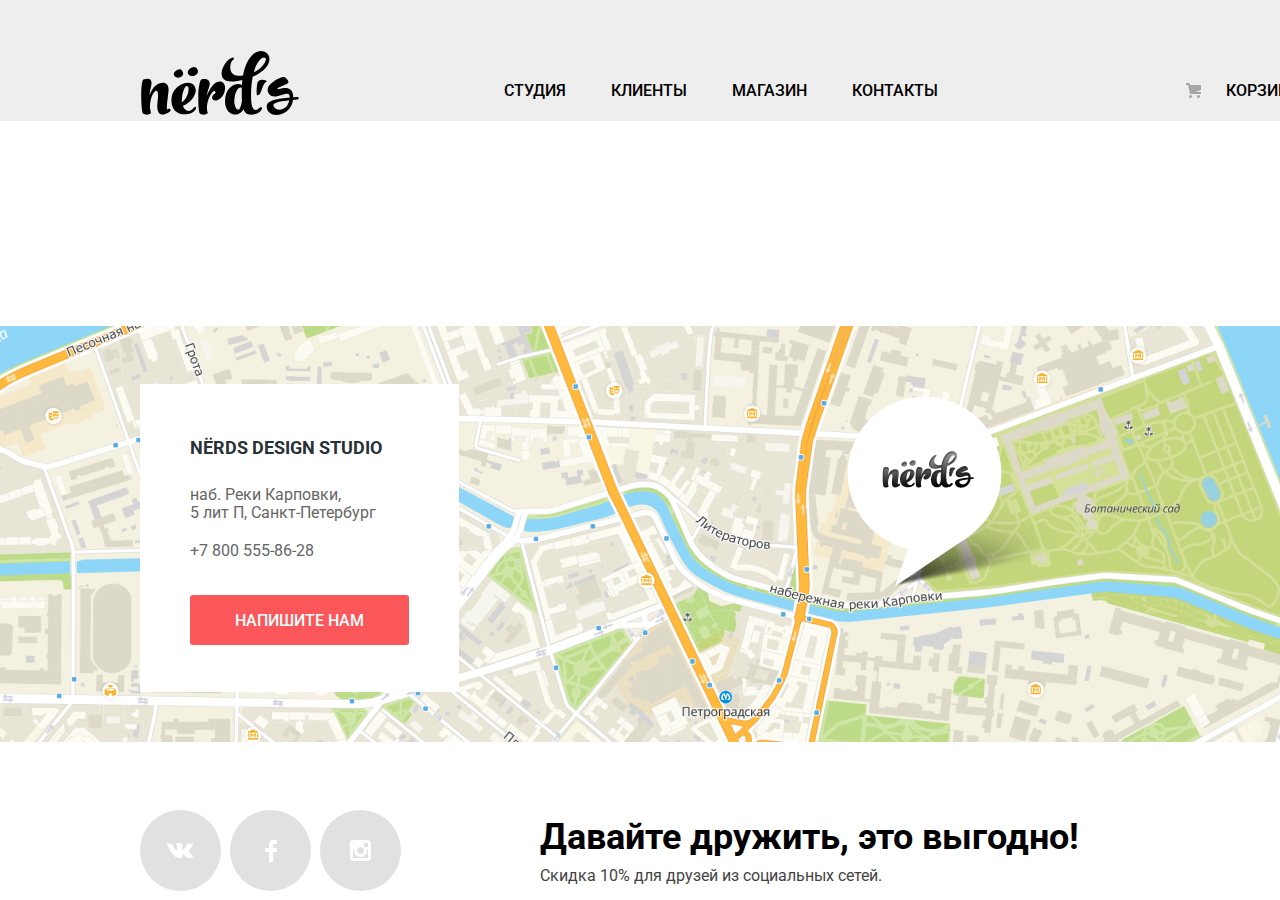
==== commit 59a3ffe9: "upd 18/11/22" ====
--- a/blank.html
+++ b/blank.html
@@ -33,7 +33,7 @@
         </li>
       </ul>
       <div class="header-cart">
-        <a href=""> корзина </a>
+        <a href="">корзина</a>
       </div>
     </nav>
 </header>
@@ -90,8 +90,10 @@
             </a>
           </li>
         </ul>
-        <p>Давайте дружить, это выгодно!</p>
-        <p>Скидка 10% для друзей из социальных сетей.</p>
+        <div>
+          <p>Давайте дружить, это выгодно!</p>
+          <p>Скидка 10% для друзей из социальных сетей.</p>
+        </div>
       </div>
     </div>
   </footer>
--- a/css/style.css
+++ b/css/style.css
@@ -110,10 +110,9 @@
 .site-navigation {
   list-style-type: none;
   color: var(--basic-black-color);
-  margin: 0;
-  padding: 0;
-  margin-left: auto;
-  margin-right: auto;
+  margin: 0 auto;
+  padding-left: 10px;
+  /* padding: 0; */
   display: flex;
   flex-wrap: wrap;
   justify-content: center;
@@ -136,7 +135,6 @@
   padding-left: 50px;
   height: 65px;
   vertical-align: middle;
-
 }
 
 .header-cart a {
@@ -201,7 +199,7 @@
 
 .current {
   border-bottom: 2px solid var(--basic-orange);
-  padding-bottom: 13px;
+  padding-bottom: 19px;
 }
 
 /* MAIN */
@@ -211,7 +209,6 @@
 .about-company,
 .partners,
 .page__footer__container,
-.social,
 .wrapper-catalog-page-header,
 .wrapper-catalog-page {
   width: 1160px;
@@ -222,7 +219,7 @@
 
 .slides-container {
   background-color: var(--basic-grey);
-  margin-bottom: 80px;
+  margin-bottom: 74px;
 
 }
 
@@ -243,82 +240,68 @@
 .slider-item p {
   position: relative;
   z-index: 1;
-}
-
-.slide-1::after {
-  content: "";
-  position: absolute;
-  width: 760px;
-  height: 431px;
-  background-image: url(/img/nerds-index-slide1.png);
-  background-repeat: no-repeat;
-  bottom: 0;
-  right: 0;
-}
-
-.slide-1 p:first-child {
-  font-weight: 500;
-  font-size: 55px;
-  line-height: 55px;
-  padding-top: 78px;
-  margin-bottom: 25px;
-}
-
-.slide-1 p:nth-child(2) {
-  margin-bottom: 38px;
-}
-
-.slide-2::after {
-  content: "";
-  position: absolute;
-  width: 760px;
-  height: 431px;
-  background-image: url(/img/nerds-index-slide2.png);
-  background-repeat: no-repeat;
-  bottom: 0;
-  right: 0;
-}
-
-.slide-2 p:first-child {
-  font-weight: 500;
-  font-size: 55px;
-  line-height: 55px;
-  padding-top: 78px;
-  margin-bottom: 37px;
-}
-
-.slide-2 p:nth-child(2) {
-  margin-bottom: 27px;
-}
-
+  margin: 0;
+}
+
+.slide-1::after,
+.slide-2::after,
 .slide-3::after {
-  content: "";
-  position: absolute;
-  width: 760px;
-  height: 431px;
-  background-image: url(/img/nerds-index-slide3.png);
-  background-repeat: no-repeat;
-  bottom: 0;
-  right: 0;
-}
-
-.slide-3 p:first-child {
-  font-weight: 500;
-  font-size: 55px;
-  line-height: 55px;
-  padding-top: 78px;
-  margin-bottom: 37px;
-}
-
-.slide-3 p:nth-child(2) {
-  margin-bottom: 26px;
-}
+    content: "";
+    position: absolute;
+    width: 760px;
+    height: 431px;
+    background-repeat: no-repeat;
+    bottom: 6px;
+    right: 3px;
+  }
+
+  .slide-1::after {
+    background-image: url(/img/nerds-index-slide1.png);
+  }
+
+  .slide-2::after {
+    background-image: url(/img/nerds-index-slide2.png);
+  }
+
+  .slide-3::after {
+    background-image: url(/img/nerds-index-slide3.png);
+  }
+
+  .slide-1 p:first-child,
+  .slide-2 p:first-child,
+  .slide-3 p:first-child {
+    font-weight: 500;
+    font-size: 55px;
+    line-height: 55px;
+    padding-top: 73px;
+  }
+
+    .slide-1 p:first-child {
+    margin-bottom: 25px;
+  }
+
+  .slide-2 p:first-child,
+  .slide-3 p:first-child {
+    margin-bottom: 37px;
+  }
+
+  .slide-1 p:nth-child(2) {
+    margin-bottom: 39px;
+  }
+
+  .slide-2 p:nth-child(2) {
+    margin-bottom: 27px;
+  }
+
+  .slide-3 p:nth-child(2) {
+    margin-bottom: 26px;
+  }
 
 .slider-controls {
   position: absolute;
   z-index: 3;
-  bottom: 96px;
-  left: 540px;
+  bottom: 102px;
+  left: 556px;
   min-width: 88px;
   display: flex;
   justify-content: space-between;
@@ -360,12 +343,9 @@
 /* services */
 
 .services {
-  width: 1100px;
   min-height: auto;
   border-bottom: 2px solid var(--basic-grey);
   padding-bottom: 80px;
-  padding-left: 20px;
-  padding-right: 20px;
 }
 
 .services-list {
@@ -398,6 +378,7 @@
 
 .services-item h3 {
   margin: 0;
+  padding-top: 1px;
   padding-bottom: 16px;
   font-weight: 700;
   font-size: 24px;
@@ -407,7 +388,7 @@
 }
 
 .services-item p {
-  margin-bottom: 0;
+  margin: 0;
   padding-bottom: 32px;
 }
 
@@ -417,7 +398,7 @@
   justify-content: space-between;
   align-items: stretch;
   padding-top: 39px;
-  padding-bottom: 75px;
+  padding-bottom: 72px;
 }
 
 .about-company-tagline {
@@ -425,7 +406,7 @@
   font-size: 45px;
   line-height: 45px;
   color: var(--basic-black-color);
-  margin-top: 34px;
+  margin-top: 35px;
   margin-bottom: 32px;
 }
 
@@ -433,12 +414,17 @@
   font-weight: 700;
   font-size: 16px;
   line-height: 24px;
-  margin-bottom: 20px;
+  margin-bottom: 23px;
   text-transform: uppercase;
 }
 
 .features-item {
   margin: 0;
+  margin-bottom: 24px;
+}
+
+.features-item:last-child {
+  margin-bottom: 0;
 }
 
 .features-item::before {
@@ -448,14 +434,17 @@
   background-color: var(--basic-orange);
   display: inline-block;
   vertical-align: middle;
-  margin-right: 7px;
+  margin-right: 10px;
 }
 
 .advantage p {
+  margin: 0;
   font-weight: 700;
   font-size: 16px;
   line-height: 24px;
   margin-bottom: 31px;
+  text-align: center;
+  text-transform: uppercase;
 }
 
 .advantage-list dt {
@@ -464,6 +453,11 @@
   line-height: 64px;
 }
 
+.advantage-list sup {
+  font-size: 26px;
+  line-height: 40px;
+}
+
 .advantage-list dd {
   font-weight: 400;
   font-size: 16px;
@@ -473,26 +467,17 @@
 .about-company-left-column {
   display: flex;
   flex-direction: column;
-  justify-content: space-between;
   width: 650px;
-
 }
 
 .about-company-mission {
+  margin: 0;
   margin-bottom: 40px;
 }
 
 .features dl {
   margin: 0;
   padding: 0;
-}
-
-.features-item {
-  margin-bottom: 25px;
-}
-
-.features-item:last-child {
-  margin-bottom: 0;
 }
 
 .about-company-right-column {
@@ -505,7 +490,7 @@
 
 .advantage {
   position: relative;
-  padding-top: 284px;
+  padding-top: 245px;
 }
 
 .advantage::before {
@@ -519,15 +504,12 @@
   background-repeat: no-repeat;
 }
 
-.advantage p {
-  text-align: center;
-  text-transform: uppercase;
-}
+
 
 .advantage-list {
+  width: 360px;
   display: grid;
   grid-template-columns: repeat(3, 1fr);
-  column-gap: 20px;
   row-gap: 10px;
   padding: 0;
   margin: 0;
@@ -544,11 +526,79 @@
 
 /* section partners  */
 
-.partners {
+/* секция partners Flex */
+/* .partners {
   margin-bottom: 80px;
 }
-
-.partners ul {
+.partners-list{
+  margin: 0;
+  padding: 0;
+  display: flex;
+  flex-wrap: wrap;
+  justify-content: space-between;
+  align-content: center;
+  align-items: center;
+  border-bottom: 2px solid var(--basic-grey);
+  border-top: 2px solid var(--basic-grey);
+  min-height: 180px;
+}
+
+.partner img {
+  opacity: 0.2;
+  position: relative;
+}
+
+.partner img:hover,
+.partners-item:focus-within img {
+  opacity: 1;
+}
+
+.partner img:active {
+  opacity: 0.1;
+}
+
+.partners-item {
+  position: relative;
+}
+
+.partners-item::after {
+  content: "";
+  position: absolute;
+  display: block;
+  width: 2px;
+  height: 52px;
+  background-color: var(--basic-grey);
+  right: 0;
+  top: 50%;
+  transform: translateY(-50%);
+}
+
+.partners-item:nth-child(4n)::after {
+  display: none;
+}
+.partners-item:nth-child(1){
+  right: 12px;
+  top: 5px;
+}
+.partners-item:nth-child(2){
+  right: 4px;
+  top: 5px;
+}
+.partners-item:nth-child(3){
+  left: 7px;
+  top: 6px;
+}
+.partners-item:nth-child(4){
+  left: 15px;
+  top: 11px;
+} */
+
+ /* секция Partners Grid */
+ .partners {
+  margin-bottom: 80px;
+}
+
+.partners-list {
   margin: 0;
   padding: 0;
   display: grid;
@@ -598,7 +648,6 @@
   display: none;
 }
 
-
 /* ALL SITE Buttons */
 
 .button {
@@ -630,6 +679,8 @@
 .button-orange,
 .button-green,
 .button-yellow {
+  display: inline-block;
+  vertical-align: middle;
   padding-top: 17px;
   padding-right: 40px;
   padding-bottom: 15px;
@@ -717,8 +768,9 @@
 
 .filters-btn {
   border: none;
+  padding: 15px;
   width: 260px;
-  height: 50px;
+  min-height: 50px;
   margin-bottom: 60px;
   /*в случае недополнения product-items*/
 }
@@ -743,14 +795,10 @@
 }
 
 .modal-btn-send {
-  margin-top: 47px;
-  margin-bottom: 84px;
-  margin-left: 100px;
   padding-top: 17px;
   padding-right: 83px;
   padding-bottom: 15px;
   padding-left: 83px;
-
 }
 
 .png-btn {
@@ -770,9 +818,7 @@
   border: 3px solid var(--basic-grey-current-pagination);
   box-sizing: border-box;
   line-height: 47px;
-
-}
-
+}
 
 /* footer  */
 .page-footer {
@@ -802,6 +848,7 @@
 .contacts p,
 .contacts-phone {
   color: var(--basic--extra-grey);
+  margin: 0;
 }
 
 .contacts h2 {
@@ -818,7 +865,7 @@
   width: 319px;
   box-sizing: border-box;
   position: absolute;
-  top: 54px;
+  top: 58px;
 }
 
 .contacts {
@@ -836,37 +883,35 @@
   font-weight: 400;
   font-size: 16px;
   line-height: 18px;
-  margin-bottom: 37px;
+  margin-bottom: 35px;
 }
 .adresse p:first-child{
   margin-bottom: 20px;
 }
 
-
-
-/* social на Grid */
+/* social */
 .social {
-  display: grid;
-  grid-template-columns: repeat(12, 1fr);
-  margin-bottom: 68px;
+  display: flex;
 }
 
 .social ul {
-  grid-column: 1/4;
-  grid-row: 1/43;
-  margin: 0;
-  padding: 0;
+  margin: 0;
+  padding: 0;
+  width: 261px;
   display: flex;
   flex-wrap: wrap;
 }
-
-.social ul li {
+  .social div {
+    margin-left: 139px;
+    margin-top: 9px;
+  }
+
+.social li {
   margin-right: 9px;
   margin-bottom: 9px;
 }
 
-
-.social ul li:last-child {
+.social li:nth-child(3n) {
   margin-right: 0;
 }
 
@@ -892,16 +937,8 @@
 .social-button:active svg {
   opacity: 30%;
 }
-
-.social p:first-of-type {
-  grid-column: 4/12;
-  grid-row: 1/2;
-  margin-bottom: 10px;
-}
-
-.social p:last-of-type {
-  grid-column: 4/12;
-  grid-row: 2/3;
+.social p {
+  margin: 0;
 }
 
 .social p:first-of-type {
@@ -909,7 +946,7 @@
   font-size: 36px;
   line-height: 36px;
   color: var(--basic-black-color);
-  margin-left: 139px;
+  margin-bottom: 10px;
 }
 
 .social p:last-of-type {
@@ -917,14 +954,13 @@
   font-size: 16px;
   line-height: 22px;
   color: var(--basic-dark-grey);
-  margin-left: 139px;
 }
 
 /* modal  */
 .modal {
   position: fixed;
   left: 50%;
-  top: 50%;
+  top: 48.8%;
   transform: translate(-50%, -50%);
   z-index: 3;
   display: none;
@@ -932,8 +968,7 @@
 
 .modal-window {
   position: relative;
-  min-height: 590px;
-  width: 960px;
+  padding: 63px 100px 84px 100px;
   background-color: var(--basic-white);
   box-shadow: 0px 20px 40px rgba(0, 0, 0, 0.4);
 }
@@ -943,11 +978,7 @@
   font-size: 45px;
   line-height: 53px;
   color: var(--basic-black-color);
-  padding-top: 63px;
-  padding-bottom: 37px;
-  margin: 0;
-  margin-left: 100px;
-  margin-right: 100px;
+  margin: 0;
 }
 
 .modal-form {
@@ -955,8 +986,6 @@
   flex-wrap: wrap;
   justify-content: space-between;
   width: 760px;
-  margin-left: 100px;
-  margin-right: 100px;
 }
 
 .form-item {
@@ -966,11 +995,11 @@
 .form-item:nth-child(3) {
   width: 760px;
   height: 150px;
+  margin-top: 34px;
 }
 
 .form-item:first-child {
   margin-right: 40px;
-  margin-bottom: 34px;
 }
 
 .form-item input,
@@ -988,8 +1017,8 @@
 
 .form-item textarea {
   height: 118px;
-  margin-bottom: 47px;
   resize: none;
+  margin-top: 0px;
 }
 
 .form-item input:hover,
@@ -1003,13 +1032,6 @@
   color: var(--basic-orange-hover);
 }
 
-
-/* .form-item input:not(:focus):invalid,
-.form-item textarea:not(:focus):invalid {
-  border-color: var(--grey-color-3);
-} */
-
-
 .modal-label {
   font-weight: 700;
   font-size: 16px;
@@ -1022,8 +1044,8 @@
 .modal-close {
   position: absolute;
   padding: 0;
-  top: 78px;
-  right: 99px;
+  top: 80px;
+  right: 90px;
   width: 21px;
   height: 21px;
   border: none;
@@ -1049,7 +1071,7 @@
 
 .catalog-page-header {
   margin-top: 0;
-  padding-top: 72px;
+  padding-top: 70px;
   padding-bottom: 108px;
   text-align: center;
   margin-bottom: 55px;
@@ -1092,24 +1114,18 @@
 
 
 /* filters-bar and sort-bar section */
-fieldset {
-  border: none;
-  margin: 0;
-  padding: 0;
-}
-
 .range-filter {
   width: 260px;
-  margin-top: 49px;
-}
-
-.filter-item legend {
+  margin-top: 48px;
+}
+
+/* .filter-item legend {
   font-weight: 700;
   font-size: 18px;
   line-height: 30px;
   color: var(--basic-black-color);
   text-transform: uppercase;
-}
+} */
 
 .range-controls {
   position: relative;
@@ -1152,7 +1168,8 @@
 }
 
 .toggle-max {
-  left: 165px;
+  /* left: 165px; */
+  left: 62%;
 }
 
 .price-controls {
@@ -1167,8 +1184,12 @@
 }
 
 .price-controls input {
-  width: 60px;
-  padding: 10px;
+  /* width: 60px;
+  padding: 10px; */
+  padding-top: 10px;
+  padding-bottom: 10px;
+  width: 80px;
+  box-sizing: border-box;
   margin-left: 10px;
   text-align: center;
   color: var(--basic-text-color);
@@ -1181,21 +1202,31 @@
   font-size: inherit;
 }
 
-fieldset ul {
-  margin: 0;
-  padding: 0;
+.filters + ul {
+  margin: 0;
+  padding: 0;
+  margin-top: 15px;
+}
+
+.filters-bar-form fieldset {
+  border: none;
+  margin: 0;
+  padding: 0;
+  /* margin-top: 37px; */
+  margin-bottom: 47px;
 }
 
 .filters-bar-form fieldset:nth-child(1) {
+  margin-top: 0;
   margin-bottom: 54px;
 }
 
 .filters-bar-form fieldset:nth-child(2) {
-  margin-bottom: 28px;
-}
-
-.filters-bar-form fieldset:nth-child(3) {
-  margin-bottom: 31px;
+  margin-bottom: 25px;
+}
+
+.filters-bar-form fieldset:last-of-type {
+  margin-bottom: 50px;
 }
 
 .filters {
@@ -1204,7 +1235,7 @@
   line-height: 30px;
   color: var(--basic-black-color);
   text-transform: uppercase;
-  margin-bottom: 16px;
+  /* margin-bottom: 16px; */
 }
 
 .filters-item {
@@ -1215,7 +1246,7 @@
 }
 
 .filters-item-radio {
-  margin-bottom: 15px;
+  margin-bottom: 20px;
 }
 
 .filters-item label {
@@ -1225,9 +1256,12 @@
   user-select: none;
 }
 
-
 .filters-item-check {
-  margin-bottom: 17px;
+  margin-bottom: 20px;
+}
+
+.filters-item-check:last-child {
+  margin-bottom: 0;
 }
 
 .check,
@@ -1408,6 +1442,8 @@
   font-size: 18px;
   line-height: 30px;
   color: var(--basic-black-color);
+  text-transform: uppercase;
+
 }
 
 .product-item-name:hover,
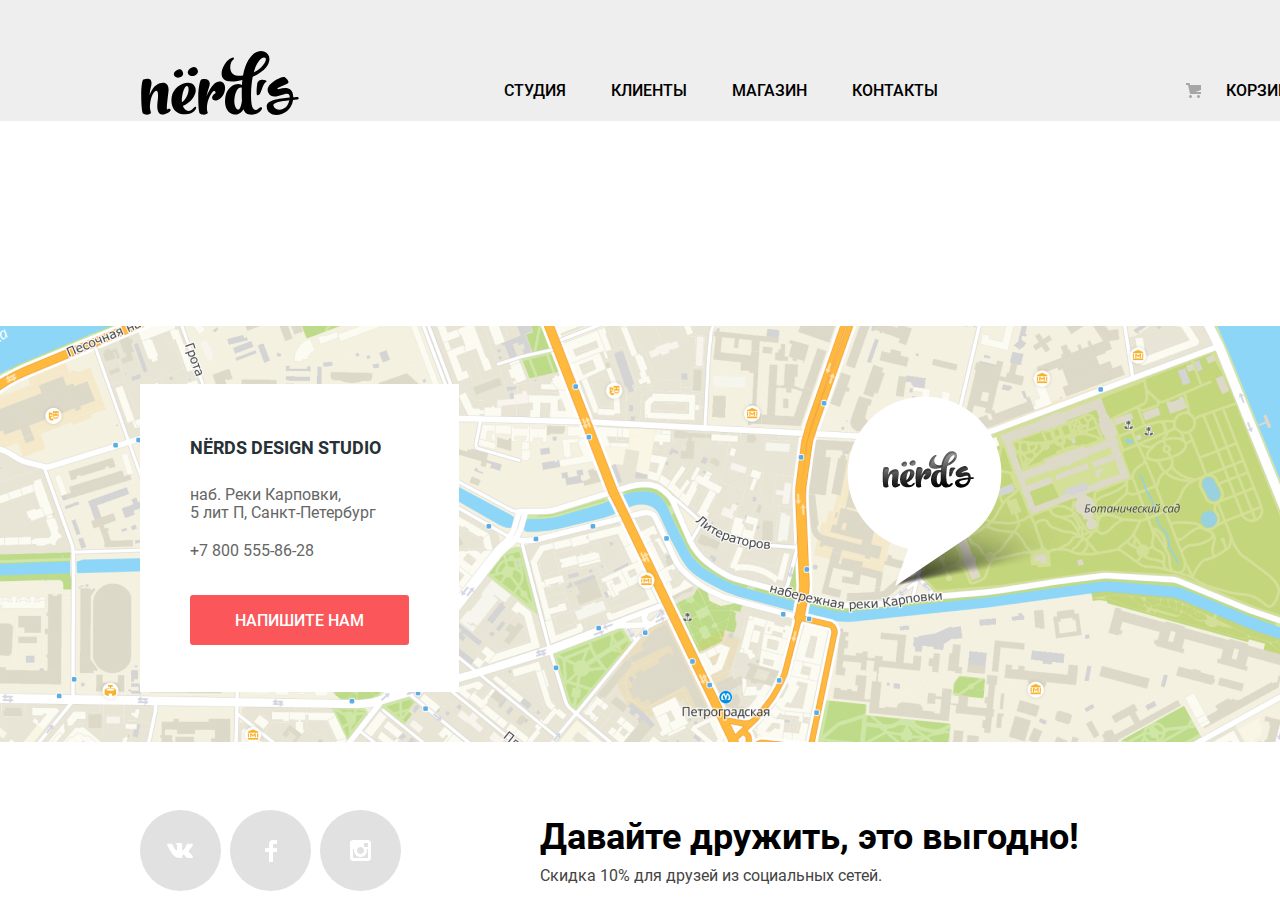
==== commit 565bc7bc: "complite" ====
--- a/blank.html
+++ b/blank.html
@@ -4,13 +4,14 @@
 <head>
   <meta charset="utf-8" />
   <title>HTML Academy: Nerds</title>
+  <link rel="stylesheet" href="https://fonts.googleapis.com/css2?family=Roboto:wght@400;500;700&display=swap" />
+  <link rel="stylesheet" href="css/normalize.css" />
+  <link rel="stylesheet" href="css/style.min.css" />
+  <!-- <link rel="stylesheet" href="css/style.css" /> -->
   <link rel="icon" href="favicon.ico" />
   <link rel="icon" href="img/favicons/icon.svg" type="image/svg+xml" />
   <link rel="apple-touch-icon" href="img/favicons/180x180.png" sizes="180x180" />
   <link rel="manifest" href="manifest.webmanifest" />
-  <link rel="stylesheet" href="https://fonts.googleapis.com/css2?family=Roboto:wght@400;500;700&display=swap" />
-  <link rel="stylesheet" href="css/normalize.css" />
-  <link rel="stylesheet" href="css/style.css" />
 </head>
 
 <body class="page-body">
@@ -18,7 +19,7 @@
     <nav class="main-navigation">
       <a class="header-logo" href="index.html"><img src="img/nerds-logo.svg" width="160" height="65"
         alt="Логотип интернет магазина Nerds"></a>
-      <ul class="site-navigation">
+      <ul class="site-navigation clear-list">
         <li>
           <a class="site-navigation-link" href="index.html">Студия</a>
         </li>
@@ -39,11 +40,10 @@
 </header>
   <main></main>
   <footer class="page-footer">
-    <!-- тут будет карта -->
     <div class="map">
       <div class="map-image">
         <iframe src="https://yandex.ru/map-widget/v1/?um=constructor%3Ad5baaa5e708f5cc276d0650d82e32cb45ed8c13441041d5414aa9b1915f61ca3&amp;source=constructor"
-        width="100%" height="416" frameborder="0" title="наб. Реки Карповки, 5 лит П, Санкт-Петербург"></iframe>
+        title="наб. Реки Карповки, 5 лит П, Санкт-Петербург"></iframe>
       </div>
       <img class="map-marker" src="img/map-marker.png" width="231" height="190" alt="маркер на карте" />
     </div>
@@ -63,7 +63,7 @@
       </div>
       <div class="social">
         <h2 class="visually-hidden">Соц сети</h2>
-        <ul>
+        <ul class="clear-list">
           <li>
             <a class="social-button" href=""> <span class="visually-hidden">ВКонтакте</span><svg aria-hidden="true" focusable="false" width="27" height="15"
                 viewBox="0 0 27 15" fill="none" xmlns="http://www.w3.org/2000/svg">
@@ -97,20 +97,19 @@
       </div>
     </div>
   </footer>
-  <!-- модальное окно -->
   <section class="modal">
     <div class="modal-window">
       <h2 class="modal-header"> Напишите нам</h2>
       <form action="https://echo.htmlacademy.ru" method="post">
         <fieldset>
-          <ul class="modal-form" >
+          <ul class="modal-form clear-list" >
             <li class="form-item">
               <label class="modal-label" for="name">Ваше имя:</label>
-              <input type="text" name="name" id="name" placeholder="Имя Фамилия" required>
+              <input type="text" name="name" id="name" placeholder="Имя Фамилия" >
             </li>
             <li class="form-item">
               <label class="modal-label" for="e-mail">Ваш email:</label>
-              <input type="email" name="e-mail" id="e-mail" placeholder="email@example.com" required>
+              <input type="email" name="e-mail" id="e-mail" placeholder="email@example.com" >
             </li>
             <li class="form-item">
               <label class="modal-label" for="mail">Текст письма:</label>
@@ -136,6 +135,8 @@
       </button>
     </div>
   </section>
+  <script src="js/modal.min.js"></script>
+
 </body>
 
 </html>
--- a/css/style.min.css
+++ b/css/style.min.css
@@ -0,0 +1 @@
+@keyframes bounce{0%{top:-1000px}70%,to{top:50%}90%{top:45%}}@keyframes shake{0%,to{left:50%}10%,30%,50%,70%,90%{left:49%}20%,40%,60%,80%{left:51%}}@font-face{font-family:"Roboto";src:url(../fonts/roboto.woff2)format("woff2"),url(../fonts/roboto.woff)format("woff");font-weight:400;font-style:normal}@font-face{font-family:"Roboto";src:url(../fonts/robotomedium.woff2)format("woff2"),url(../fonts/robotomedium.woff)format("woff");font-weight:500;font-style:normal}@font-face{font-family:"Roboto";src:url(../fonts/robotobold.woff2)format("woff2"),url(../fonts/robotobold.woff)format("woff");font-weight:700;font-style:normal}:root{--basic-grey:#eeeeee;--basic-grey-2:#E1E1E1;--basic-grey-hover:#dfdfdf;--basic-grey-active:#d5d5d5;--basic-grey-current-pagination:#dbdbdb;--grey-scale:#D7DCDF;--grey-color:#ababab;--grey-color-2:#C1C1C1;--grey-color-3:#D7DCDE;--grey-color-4:#B4B9BB;--basic-black-color:#000000;--basic-black-color-opacity:rgba(0, 0, 0, 0.3);--basic-dark-color:#4D4D4D;--basic-text-color:#283136;--basic-white:#ffffff;--basic-white-opacity:rgba(255, 255, 255, 0.3);--basic--extra-grey:#666666;--basic-dark-grey:#444444;--basic-orange:#fb565a;--basic-orange-hover:#e74246;--basic-orange-active:#d7373b;--basic-green:#00ca74;--basic-green-hover:#00bc6c;--basic-green-active:#00aa62;--basic-yellow:#efc849;--basic-yellow-hover:#eab534;--basic-yellow-active:#e5a722}.page-body{min-width:1160px;margin:0;padding:0;font-family:"Roboto","Arial",sans-serif;font-weight:400;font-size:16px;line-height:24px;color:var(--basic-text-color);background-color:var(--basic-white);min-height:100%;display:-ms-grid;display:grid;-ms-grid-rows:-webkit-min-content 1fr -webkit-min-content;-ms-grid-rows:min-content 1fr min-content;grid-template-rows:-webkit-min-content 1fr -webkit-min-content;grid-template-rows:min-content 1fr min-content;-ms-flex-line-pack:start;align-content:start}.page{height:100%}a{text-decoration:none}img{max-width:100%;height:auto}.visually-hidden{position:absolute;width:1px;height:1px;margin:-1px;border:0;padding:0;white-space:nowrap;-webkit-clip-path:inset(100%);clip-path:inset(100%);clip:rect(0 0 0 0);overflow:hidden}.clear-list,.features dl{margin:0;padding:0}.clear-list li{list-style-type:none}.main-header{background-color:var(--basic-grey)}.main-navigation,.site-navigation{color:var(--basic-black-color);-webkit-box-align:center;-ms-flex-align:center;align-items:center}.main-navigation{background-color:var(--basic-grey);line-height:30px;font-weight:500;text-transform:uppercase;display:-ms-grid;display:grid;-ms-grid-columns:160px 25px 1fr 25px -webkit-min-content;-ms-grid-columns:160px 25px 1fr 25px min-content;grid-template-columns:160px 1fr -webkit-min-content;grid-template-columns:160px 1fr min-content;gap:25px;width:1160px;margin:0 auto;padding:50px 20px 6px}.site-navigation{padding-left:10px;display:-webkit-box;display:-ms-flexbox;display:flex;-ms-flex-wrap:wrap;flex-wrap:wrap;-webkit-box-pack:center;-ms-flex-pack:center;justify-content:center;height:65px}.site-navigation li{padding-top:26px;padding-bottom:9px;z-index:2}.site-navigation-link{margin-right:45px;-webkit-box-flex:1;-ms-flex-positive:1;flex-grow:1}.header-cart{padding-left:50px;height:65px;vertical-align:middle}.header-cart a{display:block;padding-top:26px;padding-bottom:9px;position:relative}.header-cart a::before{content:"";position:absolute;width:15px;height:15px;top:33px;left:-40px;background-image:url(../img/cart-icon.svg);background-repeat:no-repeat;background-position:0 0}.header-cart a,.site-navigation-link{color:var(--basic-black-color)}.header-cart a:focus,.header-cart a:hover,.site-navigation-link:focus,.site-navigation-link:hover{color:var(--basic-orange)}.header-cart a:active,.site-navigation-link:active{color:var(--basic-black-color);opacity:30%}.header-logo,.main-header-logo,.main-navigation a img{height:65px;width:160px}.header-logo:focus,.header-logo:hover,.main-header-logo:focus,.main-header-logo:hover{opacity:70%}.header-logo:active,.main-header-logo:active,.social-button:active svg{opacity:30%}.current{border-bottom:2px solid var(--basic-orange);padding-bottom:19px}.about-company,.services,.slider{margin:0 auto}.about-company,.partners,.services,.slider{width:1160px;padding-left:20px;padding-right:20px}.page__footer__container,.wrapper-catalog-page,.wrapper-catalog-page-header{width:1160px;margin:0 auto;padding-left:20px;padding-right:20px}.slides-container{background-color:var(--basic-grey);margin-bottom:79px}.slider,.slider-item,.slider-item p{position:relative}.slider-item p{z-index:1;margin:0}.slide-1::after,.slide-2::after,.slide-3::after{content:"";position:absolute;width:760px;height:431px;background-repeat:no-repeat;right:3px}.slide-1::after{background-image:url(../img/nerds-index-slide1.png);bottom:-1px}.slide-2::after{background-image:url(../img/nerds-index-slide2.png);bottom:1px}.slide-3::after{background-image:url(../img/nerds-index-slide3.png);bottom:-1px}.slide-1 p:first-child,.slide-2 p:first-child,.slide-3 p:first-child{font-weight:500;font-size:55px;line-height:55px;padding-top:73px}.slide-1 p:first-child{margin-bottom:25px}.slide-2 p:first-child,.slide-3 p:first-child{margin-bottom:37px}.slide-1 p:nth-child(2){margin-bottom:39px}.slide-2 p:nth-child(2){margin-bottom:27px}.slide-3 p:nth-child(2){margin-bottom:26px}.slider-controls{position:absolute;z-index:3;bottom:95px;left:556px;min-width:88px;display:-webkit-box;display:-ms-flexbox;display:flex;-webkit-box-pack:justify;-ms-flex-pack:justify;justify-content:space-between}.slider-controls button{padding:0;width:18px;height:18px;margin-right:17px;background-color:var(--basic-white);border:0;border-radius:50%;position:relative;cursor:pointer}.slider-controls .current::after{content:"";position:absolute;left:5px;top:5px;width:8px;height:8px;background-color:transparent;border:2px solid var(--grey-color-2);border-radius:50%;-webkit-box-sizing:border-box;box-sizing:border-box}.slide{display:none}.slide-current{display:block}.services{min-height:auto;border-bottom:2px solid var(--basic-grey);padding-bottom:80px}.services-list{display:-ms-grid;display:grid;-ms-grid-columns:1fr 40px 1fr 40px 1fr;grid-template-columns:repeat(3,1fr);gap:40px}.services-item{padding-top:170px;width:300px;height:auto;background-repeat:no-repeat}.services-item:nth-child(1){background-image:url(../img/illustration-1.jpg)}.services-item:nth-child(2){background-image:url(../img/illustration-2.jpg)}.services-item:last-child{background-image:url(../img/illustration-3.jpg)}.features dt,.services-item h3{font-weight:700;text-transform:uppercase}.services-item h3{margin:0;padding-top:1px;padding-bottom:16px;font-size:24px;line-height:30px;color:var(--basic-black-color)}.services-item p{margin:0;padding-bottom:32px}.about-company{display:-webkit-box;display:-ms-flexbox;display:flex;-webkit-box-pack:justify;-ms-flex-pack:justify;justify-content:space-between;-webkit-box-align:stretch;-ms-flex-align:stretch;align-items:stretch;padding-top:39px;padding-bottom:72px}.about-company-tagline{font-weight:500;font-size:45px;line-height:45px;color:var(--basic-black-color);margin-top:35px;margin-bottom:32px}.features dt{font-size:16px;line-height:24px;margin-bottom:23px}.features-item{margin:0 0 24px}.features-item:last-child{margin-bottom:0}.features-item::before{content:"";width:25px;height:2px;background-color:var(--basic-orange);display:inline-block;vertical-align:middle;margin-right:10px}.advantage p{font-weight:700;font-size:16px;line-height:24px;margin:0 0 31px;text-align:center;text-transform:uppercase}.advantage-list dt{font-weight:700;font-size:45px;line-height:64px;-ms-grid-row:1;-ms-grid-row-span:1;grid-row:1/2;margin:0}.advantage-list sup{font-size:26px;line-height:40px}.advantage-list dd{font-weight:400;font-size:16px;line-height:18px;margin:0}.about-company-left-column{display:-webkit-box;display:-ms-flexbox;display:flex;-webkit-box-orient:vertical;-webkit-box-direction:normal;-ms-flex-direction:column;flex-direction:column;width:650px}.about-company-mission{margin:0 0 40px}.about-company-right-column{display:-webkit-box;display:-ms-flexbox;display:flex;-webkit-box-orient:vertical;-webkit-box-direction:normal;-ms-flex-direction:column;flex-direction:column;-webkit-box-pack:justify;-ms-flex-pack:justify;justify-content:space-between;-webkit-box-align:end;-ms-flex-align:end;align-items:flex-end;width:360px}.advantage{position:relative;padding-top:245px}.advantage::before{content:"";position:absolute;width:360px;height:208px;top:0;left:0;background-image:url(../img/nerds-illustration.png);background-repeat:no-repeat}.advantage-list{width:360px;display:-ms-grid;display:grid;-ms-grid-columns:(1fr)[3];grid-template-columns:repeat(3,1fr);row-gap:10px;padding:0;margin:0}.partners{margin:0 auto 80px}.partners-list{display:-ms-grid;display:grid;-ms-grid-columns:(1fr)[4];grid-template-columns:repeat(4,1fr);-ms-grid-rows:90px;grid-template-rows:90px;row-gap:10px;border-bottom:2px solid var(--basic-grey);border-top:2px solid var(--basic-grey);-webkit-box-align:center;-ms-flex-align:center;align-items:center;text-align:center;padding-top:46px;padding-bottom:44px;position:relative}.partners-list>:nth-child(1){-ms-grid-row:1;-ms-grid-column:1}.partners-list>:nth-child(2){-ms-grid-row:1;-ms-grid-column:2}.partners-list>:nth-child(3){-ms-grid-row:1;-ms-grid-column:3}.partners-list>:nth-child(4){-ms-grid-row:1;-ms-grid-column:4}.partner img{opacity:.2;position:relative}.partner img:hover,.partners-item:focus-within img,.product li:focus-within .product-item-header,.product li:hover .product-item-header{opacity:1}.partner img:active{opacity:.1}.partners-item{position:relative}.partners-item::after{content:"";position:absolute;display:block;width:2px;height:52px;background-color:var(--basic-grey);right:0;top:50%;-webkit-transform:translateY(-50%);-ms-transform:translateY(-50%);transform:translateY(-50%)}.partners-item:nth-child(4n)::after{display:none}.htmlacademy{right:9px}.htmlacademy img{top:7px;right:4px}.barbershop img{right:4px;top:6px}.pink{left:12px}.pink img{right:5px;top:6px}.mishka{top:10px;left:16px}.button{text-transform:uppercase;border-radius:3px;font-weight:500;font-size:16px;line-height:18px;cursor:pointer;border:0}.button-more{display:inline-block;vertical-align:middle;padding:17px 54px 15px;margin-bottom:80px}.contacts__btn{padding-top:17px;padding-bottom:15px;padding-left:45px}.button-green,.button-orange,.button-yellow{display:inline-block;vertical-align:middle;padding:17px 40px 15px}.button-more,.button-orange,.button-price,.contacts__btn,.modal-btn-send{background-color:var(--basic-orange);color:var(--basic-white)}.button-more:focus,.button-more:hover,.button-orange:focus,.button-orange:hover,.button-price:focus,.button-price:hover,.contacts__btn:focus,.contacts__btn:hover,.modal-btn-send:focus,.modal-btn-send:hover{background-color:var(--basic-orange-hover)}.button-more:active,.button-orange:active,.button-price:active,.contacts__btn:active,.modal-btn-send:active{background-color:var(--basic-orange-active);color:var(--basic-white-opacity)}.button-green{background-color:var(--basic-green);color:var(--basic-white)}.button-green:focus,.button-green:hover{background-color:var(--basic-green-hover)}.button-green:active{background-color:var(--basic-green-active);color:var(--basic-white-opacity)}.button-yellow{background-color:var(--basic-yellow);color:var(--basic-white)}.button-yellow:focus,.button-yellow:hover{background-color:var(--basic-yellow-hover)}.button-yellow:active{background-color:var(--basic-yellow-active);color:var(--basic-white-opacity)}.button-price{border:0;padding:17px 72px 15px;margin-bottom:44px;margin-left:10px;margin-right:10px}.product-pagination-btn{line-height:18px}.current-pagination-btn,.product-pagination-btn{font-weight:500;font-size:16px;color:var(--basic-black-color);border:0}.filters-btn{border:0;padding:15px;width:260px;min-height:50px;margin-bottom:60px}.filters-btn,.product-pagination-btn{background-color:var(--basic-grey)}.filters-btn:focus,.filters-btn:hover,.product-pagination-btn:focus,.product-pagination-btn:hover{background-color:var(--basic-grey-hover)}.filters-btn:active,.product-pagination-btn:active{background-color:var(--basic-grey-active);-webkit-box-shadow:inset 0 3px 0 rgba(0,1,1,.1);box-shadow:inset 0 3px 0 rgba(0,1,1,.1);color:var(--basic-black-color-opacity)}.modal-btn-send{padding:17px 83px 15px}.png-btn{display:block;height:50px;width:50px;text-align:center;line-height:50px}.next-page{width:260px}.current-pagination-btn{background-color:var(--basic-white);border:3px solid var(--basic-grey-current-pagination);-webkit-box-sizing:border-box;box-sizing:border-box;line-height:47px}.page-footer{position:relative}.map{margin:0 auto 68px;width:100%}.map-image{min-width:1440px;height:416px;background-image:url(../img/map_and_marker.jpg);background-repeat:no-repeat;background-position:center}.map-image iframe{width:100%;height:416px;border:0}.map-marker{display:none;position:absolute;top:70px;left:970px}.contacts p,.contacts-phone{color:var(--basic--extra-grey);margin:0}.contacts h2{font-weight:700;font-size:18px;line-height:30px;margin:0 0 23px}.adresse,.contacts{display:-webkit-box;display:-ms-flexbox;display:flex;-webkit-box-orient:vertical;-webkit-box-direction:normal;-ms-flex-direction:column;flex-direction:column;-webkit-box-pack:justify;-ms-flex-pack:justify;justify-content:space-between}.contacts{background-color:var(--basic-white);min-height:308px;width:319px;-webkit-box-sizing:border-box;box-sizing:border-box;position:absolute;top:58px;padding:49px 50px 47px}.adresse{min-height:72px;font-weight:400;font-size:16px;line-height:18px;margin-bottom:35px}.adresse p:first-child{margin-bottom:20px}.social,.social ul{display:-webkit-box;display:-ms-flexbox;display:flex}.social ul{margin:0;padding:0;width:261px;-ms-flex-wrap:wrap;flex-wrap:wrap}.social div{margin-left:139px;margin-top:9px}.social li{margin-right:9px;margin-bottom:9px}.social li:nth-child(3n){margin-right:0}.social-button{width:81px;height:81px;background-color:var(--basic-grey-2);border-radius:50%;display:-webkit-box;display:-ms-flexbox;display:flex;-webkit-box-pack:center;-ms-flex-pack:center;justify-content:center;-webkit-box-align:center;-ms-flex-align:center;align-items:center}.social-button:focus,.social-button:hover{background-color:var(--basic-orange-hover)}.social-button:active{background-color:var(--basic-orange-active)}.social p{margin:0}.social p:first-of-type{font-weight:700;font-size:36px;line-height:36px;color:var(--basic-black-color);margin-bottom:10px}.social p:last-of-type{font-weight:400;font-size:16px;line-height:22px;color:var(--basic-dark-grey)}.modal{position:fixed;left:50%;top:49%;-webkit-transform:translate(-50%,-50%);-ms-transform:translate(-50%,-50%);transform:translate(-50%,-50%);z-index:3;display:none}.modal-show{display:block;animation:bounce 1s}.modal-error{animation:shake 1s}.modal-window{position:relative;width:960px;-webkit-box-sizing:border-box;box-sizing:border-box;padding:63px 100px 84px;background-color:var(--basic-white);-webkit-box-shadow:0 20px 40px rgba(0,0,0,.4);box-shadow:0 20px 40px rgba(0,0,0,.4)}.modal-window fieldset{border:0;padding:0;margin:0 0 47px}.modal-header{font-weight:700;font-size:45px;line-height:53px;color:var(--basic-black-color);margin:0 0 37px}.modal-form{display:-webkit-box;display:-ms-flexbox;display:flex;-ms-flex-wrap:wrap;flex-wrap:wrap;-webkit-box-pack:justify;-ms-flex-pack:justify;justify-content:space-between;width:760px}.form-item{width:360px}.form-item:nth-child(3){width:760px;height:150px;margin-top:34px}.form-item:first-child{margin-right:40px}.form-item input,.form-item textarea{width:100%;height:50px;-webkit-box-sizing:border-box;box-sizing:border-box;border:2px solid var(--grey-color-3);border-radius:3px;padding:16px 14px 16px 16px}.form-item textarea{height:118px;resize:none;margin-top:0}.form-item input:hover,.form-item textarea:hover{border-color:var(--grey-color-4)}.form-item input:invalid,.form-item textarea:invalid{border-color:var(--basic-orange-hover);color:var(--basic-orange-hover)}.modal-label{font-weight:700;font-size:16px;line-height:18px;color:var(--basic-black-color)}.modal-close{position:absolute;padding:0;top:80px;right:90px;width:21px;height:21px;border:0;background-color:transparent;cursor:pointer}.modal-close svg{opacity:.3}.modal-close:focus svg,.modal-close:hover svg{opacity:1}.modal-close:active svg{opacity:.1}.catalog-page-header{margin-top:0;padding-top:73px;padding-bottom:108px;text-align:center;margin-bottom:55px;font-weight:500;font-size:55px;line-height:55px;color:var(--basic-black-color)}.catalog-page-header,.container-catalog-page-bar{background-color:var(--basic-grey)}.wrapper-catalog-page{display:-ms-grid;display:grid;-ms-grid-columns:260px 1fr;grid-template-columns:260px 1fr;-ms-grid-rows:-webkit-max-content 1fr -webkit-max-content;-ms-grid-rows:max-content 1fr max-content;grid-template-rows:-webkit-max-content 1fr -webkit-max-content;grid-template-rows:max-content 1fr max-content}.wrapper-catalog-page>:nth-child(1){-ms-grid-row:1;-ms-grid-column:1}.wrapper-catalog-page>:nth-child(2){-ms-grid-row:1;-ms-grid-column:2}.wrapper-catalog-page>:nth-child(3){-ms-grid-row:2;-ms-grid-column:1}.wrapper-catalog-page>:nth-child(4){-ms-grid-row:2;-ms-grid-column:2}.wrapper-catalog-page>:nth-child(5){-ms-grid-row:3;-ms-grid-column:1}.wrapper-catalog-page>:nth-child(6){-ms-grid-row:3;-ms-grid-column:2}.filters-bar{grid-row:1/-1}.sort-bar{-ms-grid-row:1;-ms-grid-column-span:2;grid-area:1/2/2/4;margin-left:140px}.product-bar,.product-pagination,.sort-bar{-ms-grid-row-span:1;-ms-grid-column:2}.product-bar{-ms-grid-row:2;-ms-grid-column-span:2;grid-area:2/2/3/4;margin-bottom:54px;margin-left:140px}.product-pagination{-ms-grid-row:3;-ms-grid-column-span:1;grid-area:3/2/4/3}.range-filter{width:260px;margin-top:48px}.range-controls{position:relative;height:41px;margin-bottom:15px;background-color:var(--basic-grey);border-radius:5px;padding-top:39px;padding-left:20px;padding-right:20px}.range-controls .scale{height:2px;background:var(--grey-scale)}.bar{width:70%;height:2px;background:var(--basic-green)}.toggle{position:absolute;top:30px;left:0;width:4px;height:4px;padding:0;border:8px solid var(--basic-white);background-color:var(--grey-color);border-radius:50%;-webkit-box-shadow:0 2px 1px rgba(0,0,0,.15);box-shadow:0 2px 1px rgba(0,0,0,.15);cursor:pointer}.toggle-min{left:10px}.toggle-max{left:62%}.price-controls{display:-webkit-box;display:-ms-flexbox;display:flex;-webkit-box-pack:justify;-ms-flex-pack:justify;justify-content:space-between}.price-controls label{text-transform:uppercase;font-family:"Roboto","Arial",sans-serif;font-size:16px}.price-controls input{padding-top:10px;padding-bottom:10px;width:80px;-webkit-box-sizing:border-box;box-sizing:border-box;margin-left:10px;text-align:center;color:var(--basic-text-color);border:0;border-radius:5px;background:var(--basic-grey);font-family:inherit;font-size:inherit}.filters+ul{padding:0;margin:15px 0 0}.filters-bar-form fieldset{border:0;padding:0;margin:0 0 47px}.filters-bar-form fieldset:nth-child(1){margin-top:0;margin-bottom:54px}.filters-bar-form fieldset:nth-child(2){margin-bottom:25px}.filters-bar-form fieldset:last-of-type{margin-bottom:50px}.filters{font-weight:700;font-size:18px;line-height:30px;color:var(--basic-black-color);text-transform:uppercase}.filters-item{font-weight:400;font-size:16px;line-height:20px;color:var(--basic-text-color)}.filters-item-check,.filters-item-radio{margin-bottom:20px}.filters-item label{position:relative;display:block;cursor:pointer;-webkit-user-select:none;-moz-user-select:none;-ms-user-select:none;user-select:none}.filters-item-check:last-child{margin-bottom:0}.check,.radio{padding-left:36px}.filter-input-radio+label::before,.filter-input-radio:checked+label::after{content:"";position:absolute;left:11px;top:50%;-webkit-transform:translate(-50%,-50%);-ms-transform:translate(-50%,-50%);transform:translate(-50%,-50%);-webkit-box-sizing:border-box;box-sizing:border-box;border-radius:50%;opacity:.4}.filter-input-radio+label::before{height:25px;width:25px;border:4px solid var(--basic-dark-color)}.filter-input-radio:checked+label::after{height:9px;width:9px;background-color:var(--basic-dark-color)}.filter-input-checkbox+label::before,.filter-input-checkbox:checked+label::after{content:"";position:absolute;left:0;top:0;width:25px;height:23px;opacity:.4;background-repeat:no-repeat}.filter-input-checkbox+label::before{background-image:url(../img/checkbox-off.svg)}.filter-input-checkbox:checked+label::after{background-image:url(../img/checkbox-on.svg)}.filter-input-checkbox:checked+label::before{display:none}.filter-input-checkbox:checked:focus+label::after,.filter-input-checkbox:checked:hover+label::after,.filter-input-checkbox:focus+label::before,.filter-input-checkbox:hover+label::before,.filter-input-radio:checked:focus+label::after,.filter-input-radio:checked:hover+label::after,.filter-input-radio:focus+label::before,.filter-input-radio:hover+label::before{opacity:1}.filter-input-radio:checked:disabled+label::after,.filter-input-radio:checked:disabled+label::before,.filter-input-radio:disabled+label::after,.filter-input-radio:disabled+label::before{opacity:.1}.filter-input-checkbox:checked:disabled+label::after,.filter-input-checkbox:disabled+label::before{content:"";position:absolute;left:0;top:0;width:25px;height:23px;background-repeat:no-repeat;opacity:1}.filter-input-checkbox:disabled+label::before{background-image:url(../img/checkbox-off-disabled.svg)}.filter-input-checkbox:checked:disabled+label::after{background-image:url(../img/checkbox-on-disabled.svg)}input[disabled]+label{opacity:.3}.sort{display:-webkit-box;display:-ms-flexbox;display:flex;-webkit-box-pack:end;-ms-flex-pack:end;justify-content:flex-end;-webkit-box-align:baseline;-ms-flex-align:baseline;align-items:baseline}.sort-legend{font-weight:700;font-size:18px;line-height:30px;color:var(--basic-black-color);text-transform:uppercase;margin-bottom:48px;margin-right:auto}.sort-arrows,.sort-list{display:-webkit-box;display:-ms-flexbox;display:flex;margin:0;padding:0}.sort-item-arrows{margin-left:18px}.sort-item{margin-right:26px}.sort-list li:last-child{margin-right:29px}.sort-item a,.sort-item-arrows a{font-weight:400;font-size:14px;line-height:18px;color:var(--basic-black-color);opacity:30%;text-transform:uppercase}.sort-item a:focus,.sort-item a:hover,.sort-item-arrows a:focus,.sort-item-arrows a:hover{opacity:60%}.sort-item a:active,.sort-item-arrows a:active{opacity:100%}.product{margin:0;padding:0;display:-ms-grid;display:grid;-ms-grid-columns:1fr 40px 1fr;grid-template-columns:1fr 1fr;row-gap:30px;-webkit-column-gap:40px;-moz-column-gap:40px;column-gap:40px}.product-item-name{font-weight:700;font-size:18px;line-height:30px;color:var(--basic-black-color);text-transform:uppercase}.product-item-name:focus,.product-item-name:hover{color:var(--basic-orange)}.product-item-name:active{color:var(--basic-black-color);opacity:30%}.product-description{font-weight:400;font-size:16px;line-height:18px;color:var(--basic--extra-grey);margin-bottom:32px;padding:0 10px}.product-item,.product-item-header{display:-webkit-box;display:-ms-flexbox;display:flex;width:100%}.product-item{-webkit-box-orient:vertical;-webkit-box-direction:normal;-ms-flex-direction:column;flex-direction:column;min-height:620px;-webkit-box-pack:start;-ms-flex-pack:start;justify-content:flex-start;position:relative;border-bottom-left-radius:5px;border-bottom-right-radius:5px}.product-item:hover{-webkit-box-shadow:0 6px 15px 0#00000040;box-shadow:0 6px 15px 0#00000040}.product-item-header{-webkit-box-align:center;-ms-flex-align:center;align-items:center;padding:0;height:40px;background-color:var(--basic-dark-color);-webkit-box-ordinal-group:2;-ms-flex-order:1;order:1;opacity:12%;border-top-left-radius:5px;border-top-right-radius:5px}.product-item-header li{width:14px;height:14px;background-color:var(--basic-white);border-radius:50%;margin-left:9px}.product-item-header li:first-child{margin-left:16px}.about-product{-webkit-box-ordinal-group:4;-ms-flex-order:3;order:3;width:100%;min-height:231px;background-color:var(--basic-grey);position:absolute;bottom:0;text-align:center;border-bottom-left-radius:5px;border-bottom-right-radius:5px;opacity:0}.product-item-name{margin-top:26px;margin-bottom:12px;padding:0 10px}.product-image,.product-image img{height:578px;border-bottom-left-radius:5px;border-bottom-right-radius:5px}.product-image{width:358px;border:1px solid rgba(0,0,0,.1);background-color:#f2f2f2;-webkit-box-ordinal-group:3;-ms-flex-order:2;order:2;-ms-flex-item-align:center;-ms-grid-row-align:center;align-self:center;cursor:pointer}.product-image img{-o-object-fit:contain;object-fit:contain}.product li:focus-within .about-product,.product li:hover .about-product{display:block;opacity:1}.product-pagination{display:-webkit-box;display:-ms-flexbox;display:flex;-webkit-box-pack:start;-ms-flex-pack:start;justify-content:flex-start;-ms-flex-wrap:wrap;flex-wrap:wrap;padding:0;margin:0 0 50px 140px}.product-pagination li{margin-right:11px;margin-bottom:10px}
--- a/css/style.css
+++ b/css/style.css
@@ -1,3 +1,23 @@
+@font-face {
+  font-family: "Roboto";
+  src: url("../fonts/roboto.woff2") format("woff2"), url("../fonts/roboto.woff") format("woff");
+  font-weight: 400;
+  font-style: normal;
+}
+
+@font-face {
+  font-family: "Roboto";
+  src: url("../fonts/robotomedium.woff2") format("woff2"), url("../fonts/robotomedium.woff") format("woff");
+  font-weight: 500;
+  font-style: normal;
+}
+
+@font-face {
+  font-family: "Roboto";
+  src: url("../fonts/robotobold.woff2") format("woff2"), url("../fonts/robotobold.woff") format("woff");
+  font-weight: 700;
+  font-style: normal;
+}
 /* Variables */
 :root {
   --basic-grey: #eeeeee;
@@ -27,7 +47,6 @@
   --basic-yellow: #efc849;
   --basic-yellow-hover: #eab534;
   --basic-yellow-active: #e5a722;
-
 }
 
 /* Global */
@@ -42,10 +61,14 @@
   line-height: 24px;
   color: var(--basic-text-color);
   background-color: var(--basic-white);
-
   min-height: 100%;
+  display: -ms-grid;
   display: grid;
+  -ms-grid-rows: -webkit-min-content 1fr -webkit-min-content;
+  -ms-grid-rows: min-content 1fr min-content;
+  grid-template-rows: -webkit-min-content 1fr -webkit-min-content;
   grid-template-rows: min-content 1fr min-content;
+  -ms-flex-line-pack: start;
   align-content: start;
 }
 
@@ -70,22 +93,24 @@
   border: 0;
   padding: 0;
   white-space: nowrap;
+  -webkit-clip-path: inset(100%);
   clip-path: inset(100%);
   clip: rect(0 0 0 0);
   overflow: hidden;
 }
 
-li {
+.clear-list {
+  margin: 0;
+  padding: 0;
+}
+
+.clear-list li {
   list-style-type: none;
 }
 
-p {
-  margin: 0;
-}
-
 /* header */
 
-.main-header{
+.main-header {
   background-color: var(--basic-grey);
 }
 /* main-navigation  */
@@ -95,11 +120,17 @@
   font-weight: 500;
   text-transform: uppercase;
   color: var(--basic-black-color);
+  display: -ms-grid;
   display: grid;
+  -ms-grid-columns: 160px 25px 1fr 25px -webkit-min-content;
+  -ms-grid-columns: 160px 25px 1fr 25px min-content;
+  grid-template-columns: 160px 1fr -webkit-min-content;
   grid-template-columns: 160px 1fr min-content;
   gap: 25px;
   width: 1160px;
   margin: 0 auto;
+  -webkit-box-align: center;
+  -ms-flex-align: center;
   align-items: center;
   padding-top: 50px;
   padding-left: 20px;
@@ -108,15 +139,21 @@
 }
 
 .site-navigation {
-  list-style-type: none;
   color: var(--basic-black-color);
-  margin: 0 auto;
+/* margin: 0 auto;
+padding: 0; */
   padding-left: 10px;
-  /* padding: 0; */
+  display: -webkit-box;
+  display: -ms-flexbox;
   display: flex;
+  -ms-flex-wrap: wrap;
   flex-wrap: wrap;
+  -webkit-box-pack: center;
+  -ms-flex-pack: center;
   justify-content: center;
   height: 65px;
+  -webkit-box-align: center;
+  -ms-flex-align: center;
   align-items: center;
 }
 
@@ -128,6 +165,8 @@
 
 .site-navigation-link {
   margin-right: 45px;
+  -webkit-box-flex: 1;
+  -ms-flex-positive: 1;
   flex-grow: 1;
 }
 
@@ -151,7 +190,7 @@
   height: 15px;
   top: 33px;
   left: -40px;
-  background-image: url(/img/cart-icon.svg);
+  background-image: url(../img/cart-icon.svg);
   background-repeat: no-repeat;
   background-position: 0 0;
 }
@@ -219,22 +258,15 @@
 
 .slides-container {
   background-color: var(--basic-grey);
-  margin-bottom: 74px;
-
+  margin-bottom: 79px;
 }
 
 .slider {
   position: relative;
 }
 
-.slider-list {
-  margin: 0;
-  padding: 0;
-}
-
 .slider-item {
   position: relative;
-  min-height: 431px;
 }
 
 .slider-item p {
@@ -246,64 +278,71 @@
 .slide-1::after,
 .slide-2::after,
 .slide-3::after {
-    content: "";
-    position: absolute;
-    width: 760px;
-    height: 431px;
-    background-repeat: no-repeat;
-    bottom: 6px;
-    right: 3px;
-  }
-
-  .slide-1::after {
-    background-image: url(/img/nerds-index-slide1.png);
-  }
-
-  .slide-2::after {
-    background-image: url(/img/nerds-index-slide2.png);
-  }
-
-  .slide-3::after {
-    background-image: url(/img/nerds-index-slide3.png);
-  }
-
-  .slide-1 p:first-child,
-  .slide-2 p:first-child,
-  .slide-3 p:first-child {
-    font-weight: 500;
-    font-size: 55px;
-    line-height: 55px;
-    padding-top: 73px;
-  }
-
-    .slide-1 p:first-child {
-    margin-bottom: 25px;
-  }
-
-  .slide-2 p:first-child,
-  .slide-3 p:first-child {
-    margin-bottom: 37px;
-  }
-
-  .slide-1 p:nth-child(2) {
-    margin-bottom: 39px;
-  }
-
-  .slide-2 p:nth-child(2) {
-    margin-bottom: 27px;
-  }
-
-  .slide-3 p:nth-child(2) {
-    margin-bottom: 26px;
-  }
+  content: "";
+  position: absolute;
+  width: 760px;
+  height: 431px;
+  background-repeat: no-repeat;
+  right: 3px;
+}
+
+.slide-1::after {
+  background-image: url(../img/nerds-index-slide1.png);
+  bottom: -1px;
+
+}
+
+.slide-2::after {
+  background-image: url(../img/nerds-index-slide2.png);
+  bottom: 1px;
+}
+
+.slide-3::after {
+  background-image: url(../img/nerds-index-slide3.png);
+  bottom: -1px;
+}
+
+.slide-1 p:first-child,
+.slide-2 p:first-child,
+.slide-3 p:first-child {
+  font-weight: 500;
+  font-size: 55px;
+  line-height: 55px;
+  padding-top: 73px;
+}
+
+.slide-1 p:first-child {
+  margin-bottom: 25px;
+}
+
+.slide-2 p:first-child,
+.slide-3 p:first-child {
+  margin-bottom: 37px;
+}
+
+.slide-1 p:nth-child(2) {
+  margin-bottom: 39px;
+}
+
+.slide-2 p:nth-child(2) {
+  margin-bottom: 27px;
+}
+
+.slide-3 p:nth-child(2) {
+  margin-bottom: 26px;
+}
 
 .slider-controls {
   position: absolute;
   z-index: 3;
-  bottom: 102px;
+  bottom: 95px;
   left: 556px;
   min-width: 88px;
+  display: -webkit-box;
+  display: -ms-flexbox;
   display: flex;
+  -webkit-box-pack: justify;
+  -ms-flex-pack: justify;
   justify-content: space-between;
 }
 
@@ -329,6 +368,7 @@
   background-color: transparent;
   border: 2px solid var(--grey-color-2);
   border-radius: 50%;
+  -webkit-box-sizing: border-box;
   box-sizing: border-box;
 }
 
@@ -349,12 +389,13 @@
 }
 
 .services-list {
-  padding: 0;
-  margin: 0;
+/* padding: 0;
+margin: 0; */
+  display: -ms-grid;
   display: grid;
+  -ms-grid-columns: 1fr 40px 1fr 40px 1fr;
   grid-template-columns: repeat(3, 1fr);
   gap: 40px;
-
 }
 
 .services-item {
@@ -365,15 +406,15 @@
 }
 
 .services-item:nth-child(1) {
-  background-image: url(/img/illustration-1.jpg);
+  background-image: url(../img/illustration-1.jpg);
 }
 
 .services-item:nth-child(2) {
-  background-image: url(/img/illustration-2.jpg);
+  background-image: url(../img/illustration-2.jpg);
 }
 
 .services-item:last-child {
-  background-image: url(/img/illustration-3.jpg);
+  background-image: url(../img/illustration-3.jpg);
 }
 
 .services-item h3 {
@@ -394,8 +435,14 @@
 
 /* section about company  */
 .about-company {
+  display: -webkit-box;
+  display: -ms-flexbox;
   display: flex;
+  -webkit-box-pack: justify;
+  -ms-flex-pack: justify;
   justify-content: space-between;
+  -webkit-box-align: stretch;
+  -ms-flex-align: stretch;
   align-items: stretch;
   padding-top: 39px;
   padding-bottom: 72px;
@@ -465,7 +512,12 @@
 }
 
 .about-company-left-column {
+  display: -webkit-box;
+  display: -ms-flexbox;
   display: flex;
+  -webkit-box-orient: vertical;
+  -webkit-box-direction: normal;
+  -ms-flex-direction: column;
   flex-direction: column;
   width: 650px;
 }
@@ -481,9 +533,18 @@
 }
 
 .about-company-right-column {
+  display: -webkit-box;
+  display: -ms-flexbox;
   display: flex;
+  -webkit-box-orient: vertical;
+  -webkit-box-direction: normal;
+  -ms-flex-direction: column;
   flex-direction: column;
+  -webkit-box-pack: justify;
+  -ms-flex-pack: justify;
   justify-content: space-between;
+  -webkit-box-align: end;
+  -ms-flex-align: end;
   align-items: flex-end;
   width: 360px;
 }
@@ -500,15 +561,15 @@
   height: 208px;
   top: 0;
   left: 0;
-  background-image: url(/img/nerds-illustration.png);
+  background-image: url(../img/nerds-illustration.png);
   background-repeat: no-repeat;
 }
-
-
 
 .advantage-list {
   width: 360px;
+  display: -ms-grid;
   display: grid;
+  -ms-grid-columns: (1fr)[3];
   grid-template-columns: repeat(3, 1fr);
   row-gap: 10px;
   padding: 0;
@@ -516,6 +577,8 @@
 }
 
 .advantage-list dt {
+  -ms-grid-row: 1;
+  -ms-grid-row-span: 1;
   grid-row: 1 / 2;
   margin: 0;
 }
@@ -524,23 +587,49 @@
   margin: 0;
 }
 
-/* section partners  */
-
-/* секция partners Flex */
-/* .partners {
+/* секция Partners Grid */
+.partners {
   margin-bottom: 80px;
 }
-.partners-list{
-  margin: 0;
-  padding: 0;
-  display: flex;
-  flex-wrap: wrap;
-  justify-content: space-between;
-  align-content: center;
-  align-items: center;
+
+.partners-list {
+
+  display: -ms-grid;
+  display: grid;
+  -ms-grid-columns: (1fr)[4];
+  grid-template-columns: repeat(4, 1fr);
+  -ms-grid-rows: 90px;
+  grid-template-rows: 90px;
+  row-gap: 10px;
   border-bottom: 2px solid var(--basic-grey);
   border-top: 2px solid var(--basic-grey);
-  min-height: 180px;
+  -webkit-box-align: center;
+  -ms-flex-align: center;
+  align-items: center;
+  text-align: center;
+  padding-top: 46px;
+  padding-bottom: 44px;
+  position: relative;
+}
+
+.partners-list > *:nth-child(1) {
+  -ms-grid-row: 1;
+  -ms-grid-column: 1;
+}
+
+.partners-list > *:nth-child(2) {
+  -ms-grid-row: 1;
+  -ms-grid-column: 2;
+}
+
+.partners-list > *:nth-child(3) {
+  -ms-grid-row: 1;
+  -ms-grid-column: 3;
+}
+
+.partners-list > *:nth-child(4) {
+  -ms-grid-row: 1;
+  -ms-grid-column: 4;
 }
 
 .partner img {
@@ -570,82 +659,41 @@
   background-color: var(--basic-grey);
   right: 0;
   top: 50%;
+  -webkit-transform: translateY(-50%);
+  -ms-transform: translateY(-50%);
   transform: translateY(-50%);
 }
 
 .partners-item:nth-child(4n)::after {
   display: none;
 }
-.partners-item:nth-child(1){
-  right: 12px;
-  top: 5px;
-}
-.partners-item:nth-child(2){
+
+.htmlacademy {
+  right: 9px;
+}
+
+.htmlacademy img {
+  top: 7px;
   right: 4px;
-  top: 5px;
-}
-.partners-item:nth-child(3){
-  left: 7px;
+}
+
+.barbershop img {
+  right: 4px;
   top: 6px;
 }
-.partners-item:nth-child(4){
-  left: 15px;
-  top: 11px;
-} */
-
- /* секция Partners Grid */
- .partners {
-  margin-bottom: 80px;
-}
-
-.partners-list {
-  margin: 0;
-  padding: 0;
-  display: grid;
-  grid-template-columns: repeat(4, 1fr);
-  grid-template-rows: 90px;
-  row-gap: 10px;
-  border-bottom: 2px solid var(--basic-grey);
-  border-top: 2px solid var(--basic-grey);
-  align-items: center;
-  text-align: center;
-  padding-top: 46px;
-  padding-bottom: 44px;
-  position: relative;
-}
-
-.partner img {
-  opacity: 0.2;
-  position: relative;
-}
-
-.partner img:hover,
-.partners-item:focus-within img {
-  opacity: 1;
-}
-
-.partner img:active {
-  opacity: 0.1;
-}
-
-.partners-item {
-  position: relative;
-}
-
-.partners-item::after {
-  content: "";
-  position: absolute;
-  display: block;
-  width: 2px;
-  height: 52px;
-  background-color: var(--basic-grey);
-  right: 0;
-  top: 50%;
-  transform: translateY(-50%);
-}
-
-.partners-item:nth-child(4n)::after {
-  display: none;
+
+.pink {
+  left: 12px;
+}
+
+.pink img {
+  right: 5px;
+  top: 6px;
+}
+
+.mishka {
+  top: 10px;
+  left: 16px;
 }
 
 /* ALL SITE Buttons */
@@ -772,7 +820,7 @@
   width: 260px;
   min-height: 50px;
   margin-bottom: 60px;
-  /*в случае недополнения product-items*/
+/*в случае недополнения product-items*/
 }
 
 .filters-btn,
@@ -790,6 +838,7 @@
 .filters-btn:active,
 .product-pagination-btn:active {
   background-color: var(--basic-grey-active);
+  -webkit-box-shadow: inset 0px 3px 0px rgba(0, 1, 1, 0.1);
   box-shadow: inset 0px 3px 0px rgba(0, 1, 1, 0.1);
   color: var(--basic-black-color-opacity);
 }
@@ -816,6 +865,7 @@
 .current-pagination-btn {
   background-color: var(--basic-white);
   border: 3px solid var(--basic-grey-current-pagination);
+  -webkit-box-sizing: border-box;
   box-sizing: border-box;
   line-height: 47px;
 }
@@ -824,6 +874,7 @@
 .page-footer {
   position: relative;
 }
+
 .map {
   margin: 0 auto;
   margin-bottom: 68px;
@@ -833,9 +884,14 @@
 .map-image {
   min-width: 1440px;
   height: 416px;
-  background-image: url(/img/map_and_marker.jpg);
+  background-image: url(../img/map_and_marker.jpg);
   background-repeat: no-repeat;
   background-position: center;
+}
+.map-image iframe {
+  width: 100%;
+  height:416px;
+  border: 0;
 }
 
 .map-marker {
@@ -863,6 +919,7 @@
   background-color: var(--basic-white);
   min-height: 308px;
   width: 319px;
+  -webkit-box-sizing: border-box;
   box-sizing: border-box;
   position: absolute;
   top: 58px;
@@ -870,14 +927,28 @@
 
 .contacts {
   padding: 49px 50px 47px 50px;
+  display: -webkit-box;
+  display: -ms-flexbox;
   display: flex;
+  -webkit-box-orient: vertical;
+  -webkit-box-direction: normal;
+  -ms-flex-direction: column;
   flex-direction: column;
+  -webkit-box-pack: justify;
+  -ms-flex-pack: justify;
   justify-content: space-between;
 }
 
 .adresse {
+  display: -webkit-box;
+  display: -ms-flexbox;
   display: flex;
+  -webkit-box-orient: vertical;
+  -webkit-box-direction: normal;
+  -ms-flex-direction: column;
   flex-direction: column;
+  -webkit-box-pack: justify;
+  -ms-flex-pack: justify;
   justify-content: space-between;
   min-height: 72px;
   font-weight: 400;
@@ -885,12 +956,15 @@
   line-height: 18px;
   margin-bottom: 35px;
 }
-.adresse p:first-child{
+
+.adresse p:first-child {
   margin-bottom: 20px;
 }
 
 /* social */
 .social {
+  display: -webkit-box;
+  display: -ms-flexbox;
   display: flex;
 }
 
@@ -898,13 +972,17 @@
   margin: 0;
   padding: 0;
   width: 261px;
+  display: -webkit-box;
+  display: -ms-flexbox;
   display: flex;
+  -ms-flex-wrap: wrap;
   flex-wrap: wrap;
 }
-  .social div {
-    margin-left: 139px;
-    margin-top: 9px;
-  }
+
+.social div {
+  margin-left: 139px;
+  margin-top: 9px;
+}
 
 .social li {
   margin-right: 9px;
@@ -920,8 +998,14 @@
   height: 81px;
   background-color: var(--basic-grey-2);
   border-radius: 50%;
+  display: -webkit-box;
+  display: -ms-flexbox;
   display: flex;
+  -webkit-box-pack: center;
+  -ms-flex-pack: center;
   justify-content: center;
+  -webkit-box-align: center;
+  -ms-flex-align: center;
   align-items: center;
 }
 
@@ -937,6 +1021,7 @@
 .social-button:active svg {
   opacity: 30%;
 }
+
 .social p {
   margin: 0;
 }
@@ -960,17 +1045,38 @@
 .modal {
   position: fixed;
   left: 50%;
-  top: 48.8%;
+  top: 49%;
+  -webkit-transform: translate(-50%, -50%);
+  -ms-transform: translate(-50%, -50%);
   transform: translate(-50%, -50%);
   z-index: 3;
   display: none;
 }
+.modal-show {
+  display: block;
+  animation: bounce 1s;
+}
+
+.modal-error {
+  animation: shake 1s;
+}
 
 .modal-window {
   position: relative;
+  width: 960px;
+  -webkit-box-sizing: border-box;
+  box-sizing: border-box;
   padding: 63px 100px 84px 100px;
   background-color: var(--basic-white);
+  -webkit-box-shadow: 0px 20px 40px rgba(0, 0, 0, 0.4);
   box-shadow: 0px 20px 40px rgba(0, 0, 0, 0.4);
+}
+
+.modal-window fieldset {
+  border: none;
+  padding: 0;
+  margin: 0;
+  margin-bottom: 47px;
 }
 
 .modal-header {
@@ -979,11 +1085,17 @@
   line-height: 53px;
   color: var(--basic-black-color);
   margin: 0;
+  margin-bottom: 37px;
 }
 
 .modal-form {
+  display: -webkit-box;
+  display: -ms-flexbox;
   display: flex;
+  -ms-flex-wrap: wrap;
   flex-wrap: wrap;
+  -webkit-box-pack: justify;
+  -ms-flex-pack: justify;
   justify-content: space-between;
   width: 760px;
 }
@@ -1006,6 +1118,7 @@
 .form-item textarea {
   width: 100%;
   height: 50px;
+  -webkit-box-sizing: border-box;
   box-sizing: border-box;
   border: 2px solid var(--grey-color-3);
   border-radius: 3px;
@@ -1028,8 +1141,8 @@
 
 .form-item input:invalid,
 .form-item textarea:invalid {
-  border-color: var(--basic-orange-hover);
-  color: var(--basic-orange-hover);
+border-color: var(--basic-orange-hover);
+color: var(--basic-orange-hover);
 }
 
 .modal-label {
@@ -1038,8 +1151,6 @@
   line-height: 18px;
   color: var(--basic-black-color);
 }
-
-
 
 .modal-close {
   position: absolute;
@@ -1065,13 +1176,52 @@
 .modal-close:active svg {
   opacity: 0.1;
 }
+/* Animations */
+@keyframes bounce {
+  0% {
+    top: -1000px;
+  }
+
+  70% {
+    top: 50%;
+  }
+
+  90% {
+    top: 45%;
+  }
+
+  100% {
+    top: 50%;
+  }
+}
+
+@keyframes shake {
+  0%,
+  100%{
+    left:50%;
+  }
+
+  10%,
+  30%,
+  50%,
+  70%,
+  90% {
+    left: 49%;
+  }
+
+  20%,
+  40%,
+  60%,
+  80% {
+    left: 51%;
+  }
+}
 
 /* PAGE catalog */
-
 
 .catalog-page-header {
   margin-top: 0;
-  padding-top: 70px;
+  padding-top: 73px;
   padding-bottom: 108px;
   text-align: center;
   margin-bottom: 55px;
@@ -1088,9 +1238,44 @@
 
 /* wrapper-catalog-page  GRID*/
 .wrapper-catalog-page {
+  display: -ms-grid;
   display: grid;
+  -ms-grid-columns: 260px 1fr;
   grid-template-columns: 260px 1fr;
+  -ms-grid-rows: -webkit-max-content 1fr -webkit-max-content;
+  -ms-grid-rows: max-content 1fr max-content;
+  grid-template-rows: -webkit-max-content 1fr -webkit-max-content;
   grid-template-rows: max-content 1fr max-content;
+}
+
+.wrapper-catalog-page > *:nth-child(1) {
+  -ms-grid-row: 1;
+  -ms-grid-column: 1;
+}
+
+.wrapper-catalog-page > *:nth-child(2) {
+  -ms-grid-row: 1;
+  -ms-grid-column: 2;
+}
+
+.wrapper-catalog-page > *:nth-child(3) {
+  -ms-grid-row: 2;
+  -ms-grid-column: 1;
+}
+
+.wrapper-catalog-page > *:nth-child(4) {
+  -ms-grid-row: 2;
+  -ms-grid-column: 2;
+}
+
+.wrapper-catalog-page > *:nth-child(5) {
+  -ms-grid-row: 3;
+  -ms-grid-column: 1;
+}
+
+.wrapper-catalog-page > *:nth-child(6) {
+  -ms-grid-row: 3;
+  -ms-grid-column: 2;
 }
 
 .filters-bar {
@@ -1098,17 +1283,29 @@
 }
 
 .sort-bar {
+  -ms-grid-row: 1;
+  -ms-grid-row-span: 1;
+  -ms-grid-column: 2;
+  -ms-grid-column-span: 2;
   grid-area: 1/2/2/4;
   margin-left: 140px;
 }
 
 .product-bar {
+  -ms-grid-row: 2;
+  -ms-grid-row-span: 1;
+  -ms-grid-column: 2;
+  -ms-grid-column-span: 2;
   grid-area: 2/2/3/4;
   margin-bottom: 54px;
   margin-left: 140px;
 }
 
 .product-pagination {
+  -ms-grid-row: 3;
+  -ms-grid-row-span: 1;
+  -ms-grid-column: 2;
+  -ms-grid-column-span: 1;
   grid-area: 3/2/4/3;
 }
 
@@ -1118,14 +1315,6 @@
   width: 260px;
   margin-top: 48px;
 }
-
-/* .filter-item legend {
-  font-weight: 700;
-  font-size: 18px;
-  line-height: 30px;
-  color: var(--basic-black-color);
-  text-transform: uppercase;
-} */
 
 .range-controls {
   position: relative;
@@ -1159,6 +1348,7 @@
   border: 8px solid var(--basic-white);
   background-color: var(--grey-color);
   border-radius: 50%;
+  -webkit-box-shadow: 0px 2px 1px rgba(0, 0, 0, 0.15);
   box-shadow: 0px 2px 1px rgba(0, 0, 0, 0.15);
   cursor: pointer;
 }
@@ -1168,12 +1358,15 @@
 }
 
 .toggle-max {
-  /* left: 165px; */
   left: 62%;
 }
 
 .price-controls {
+  display: -webkit-box;
+  display: -ms-flexbox;
   display: flex;
+  -webkit-box-pack: justify;
+  -ms-flex-pack: justify;
   justify-content: space-between;
 }
 
@@ -1184,11 +1377,11 @@
 }
 
 .price-controls input {
-  /* width: 60px;
-  padding: 10px; */
+
   padding-top: 10px;
   padding-bottom: 10px;
   width: 80px;
+  -webkit-box-sizing: border-box;
   box-sizing: border-box;
   margin-left: 10px;
   text-align: center;
@@ -1212,7 +1405,6 @@
   border: none;
   margin: 0;
   padding: 0;
-  /* margin-top: 37px; */
   margin-bottom: 47px;
 }
 
@@ -1235,7 +1427,6 @@
   line-height: 30px;
   color: var(--basic-black-color);
   text-transform: uppercase;
-  /* margin-bottom: 16px; */
 }
 
 .filters-item {
@@ -1253,6 +1444,9 @@
   position: relative;
   display: block;
   cursor: pointer;
+  -webkit-user-select: none;
+  -moz-user-select: none;
+  -ms-user-select: none;
   user-select: none;
 }
 
@@ -1278,7 +1472,10 @@
   position: absolute;
   left: 11px;
   top: 50%;
+  -webkit-transform: translate(-50%, -50%);
+  -ms-transform: translate(-50%, -50%);
   transform: translate(-50%, -50%);
+  -webkit-box-sizing: border-box;
   box-sizing: border-box;
   border-radius: 50%;
   opacity: 0.4;
@@ -1310,11 +1507,11 @@
 }
 
 .filter-input-checkbox+label::before {
-  background-image: url(/img/checkbox-off.svg);
+  background-image: url(../img/checkbox-off.svg);
 }
 
 .filter-input-checkbox:checked+label::after {
-  background-image: url(/img/checkbox-on.svg);
+  background-image: url(../img/checkbox-on.svg);
 }
 
 .filter-input-checkbox:checked+label::before {
@@ -1355,12 +1552,11 @@
 }
 
 .filter-input-checkbox:disabled+label::before {
-  background-image: url(/img/checkbox-off-disabled.svg);
-
+  background-image: url(../img/checkbox-off-disabled.svg);
 }
 
 .filter-input-checkbox:checked:disabled+label::after {
-  background-image: url(/img/checkbox-on-disabled.svg);
+  background-image: url(../img/checkbox-on-disabled.svg);
 }
 
 input[disabled]+label {
@@ -1370,8 +1566,14 @@
 /* sort-bar */
 
 .sort {
+  display: -webkit-box;
+  display: -ms-flexbox;
   display: flex;
+  -webkit-box-pack: end;
+  -ms-flex-pack: end;
   justify-content: flex-end;
+  -webkit-box-align: baseline;
+  -ms-flex-align: baseline;
   align-items: baseline;
 }
 
@@ -1383,11 +1585,12 @@
   text-transform: uppercase;
   margin-bottom: 48px;
   margin-right: auto;
-
 }
 
 .sort-list,
 .sort-arrows {
+  display: -webkit-box;
+  display: -ms-flexbox;
   display: flex;
   margin: 0;
   padding: 0;
@@ -1431,9 +1634,13 @@
 .product {
   margin: 0;
   padding: 0;
+  display: -ms-grid;
   display: grid;
+  -ms-grid-columns: 1fr 40px 1fr;
   grid-template-columns: 1fr 1fr;
   row-gap: 30px;
+  -webkit-column-gap: 40px;
+  -moz-column-gap: 40px;
   column-gap: 40px;
 }
 
@@ -1443,7 +1650,6 @@
   line-height: 30px;
   color: var(--basic-black-color);
   text-transform: uppercase;
-
 }
 
 .product-item-name:hover,
@@ -1468,10 +1674,17 @@
 /* product-item Flex */
 
 .product-item {
+  display: -webkit-box;
+  display: -ms-flexbox;
   display: flex;
+  -webkit-box-orient: vertical;
+  -webkit-box-direction: normal;
+  -ms-flex-direction: column;
   flex-direction: column;
   width: 100%;
   min-height: 620px;
+  -webkit-box-pack: start;
+  -ms-flex-pack: start;
   justify-content: flex-start;
   position: relative;
   border-bottom-left-radius: 5px;
@@ -1479,16 +1692,23 @@
 }
 
 .product-item:hover {
+  -webkit-box-shadow: 0px 6px 15px 0px #00000040;
   box-shadow: 0px 6px 15px 0px #00000040;
 }
 
 .product-item-header {
+  display: -webkit-box;
+  display: -ms-flexbox;
   display: flex;
+  -webkit-box-align: center;
+  -ms-flex-align: center;
   align-items: center;
   padding: 0;
   width: 100%;
   height: 40px;
   background-color: var(--basic-dark-color);
+  -webkit-box-ordinal-group: 2;
+  -ms-flex-order: 1;
   order: 1;
   opacity: 12%;
   border-top-left-radius: 5px;
@@ -1508,6 +1728,8 @@
 }
 
 .about-product {
+  -webkit-box-ordinal-group: 4;
+  -ms-flex-order: 3;
   order: 3;
   width: 100%;
   min-height: 231px;
@@ -1517,7 +1739,7 @@
   text-align: center;
   border-bottom-left-radius: 5px;
   border-bottom-right-radius: 5px;
-  /* display: none; */
+/* display: none; */
   opacity: 0;
 }
 
@@ -1534,7 +1756,11 @@
   background-color: #F2F2F2;
   border-bottom-left-radius: 5px;
   border-bottom-right-radius: 5px;
+  -webkit-box-ordinal-group: 3;
+  -ms-flex-order: 2;
   order: 2;
+  -ms-flex-item-align: center;
+  -ms-grid-row-align: center;
   align-self: center;
   cursor: pointer;
 }
@@ -1543,6 +1769,7 @@
   height: 578px;
   border-bottom-left-radius: 5px;
   border-bottom-right-radius: 5px;
+  -o-object-fit: contain;
   object-fit: contain;
 }
 
@@ -1560,8 +1787,13 @@
 
 /* product-pagination FLEX  */
 .product-pagination {
+  display: -webkit-box;
+  display: -ms-flexbox;
   display: flex;
+  -webkit-box-pack: start;
+  -ms-flex-pack: start;
   justify-content: flex-start;
+  -ms-flex-wrap: wrap;
   flex-wrap: wrap;
   margin: 0;
   padding: 0;
